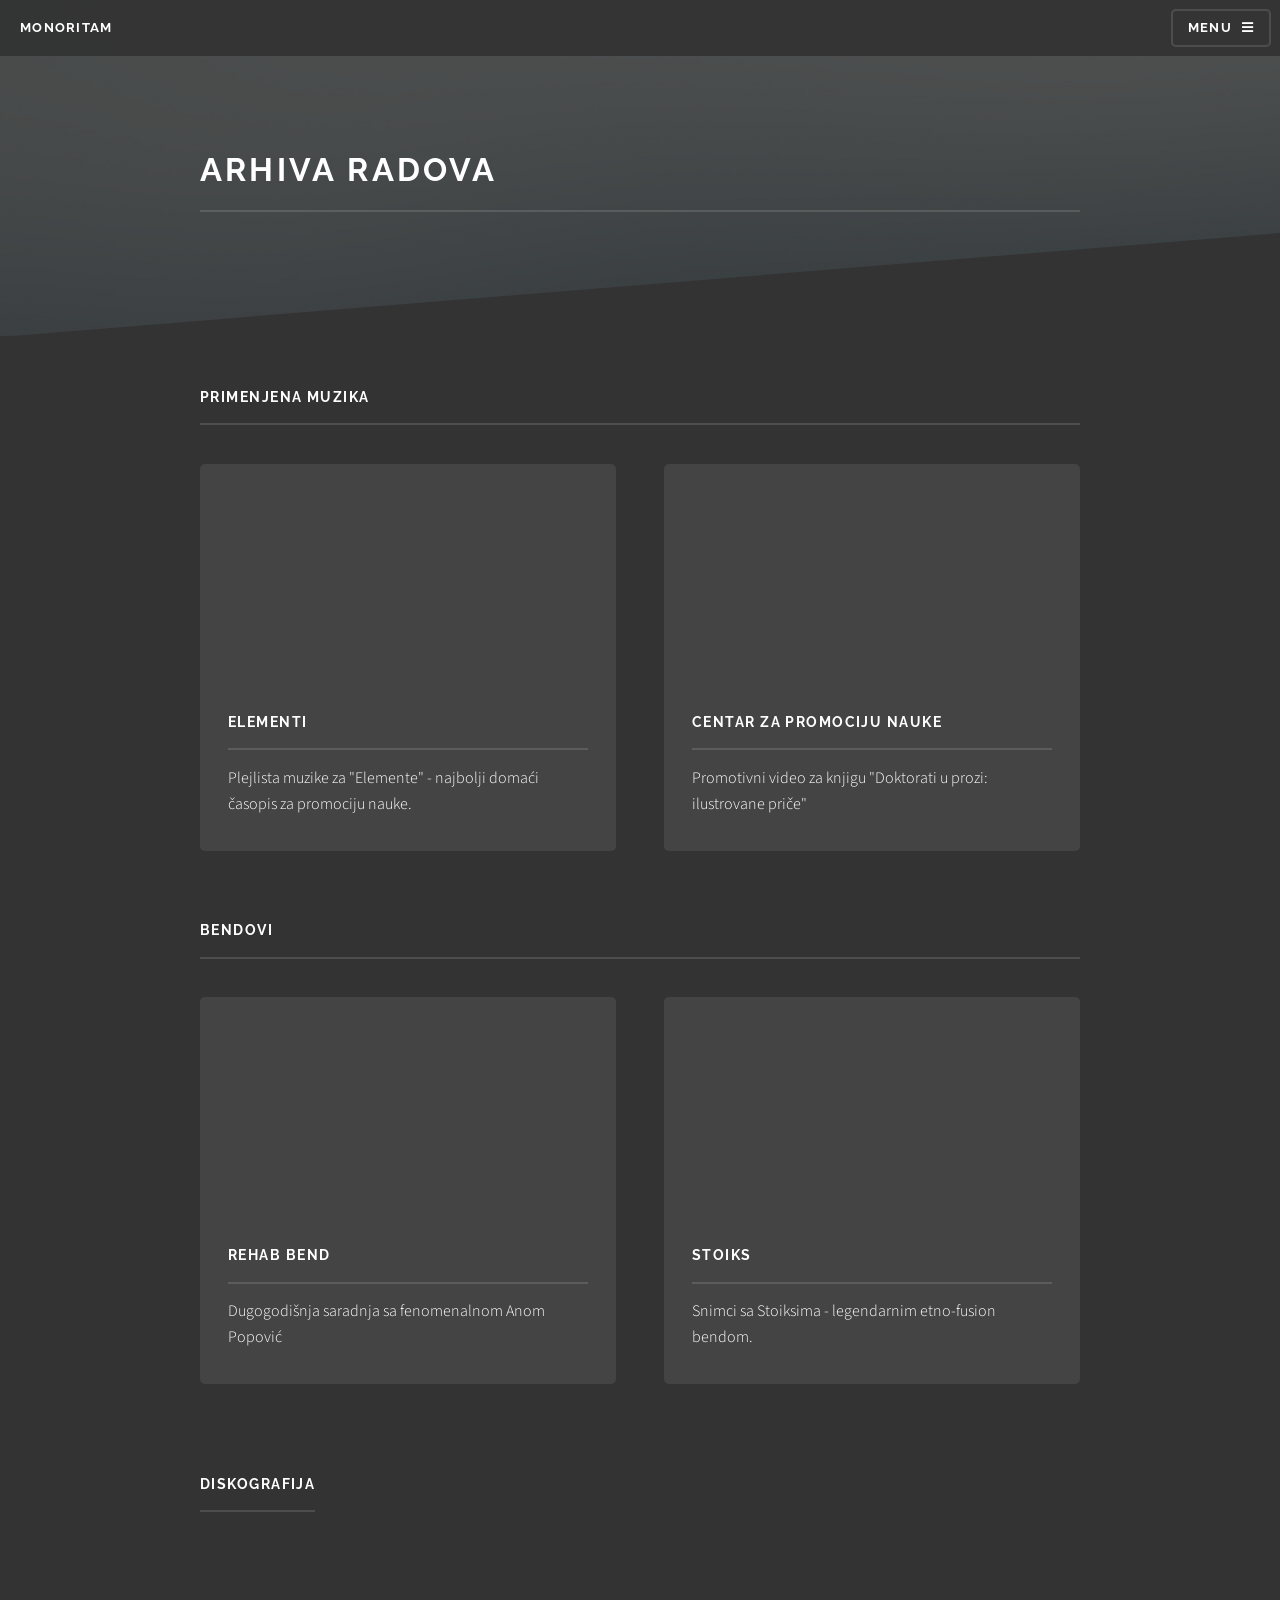
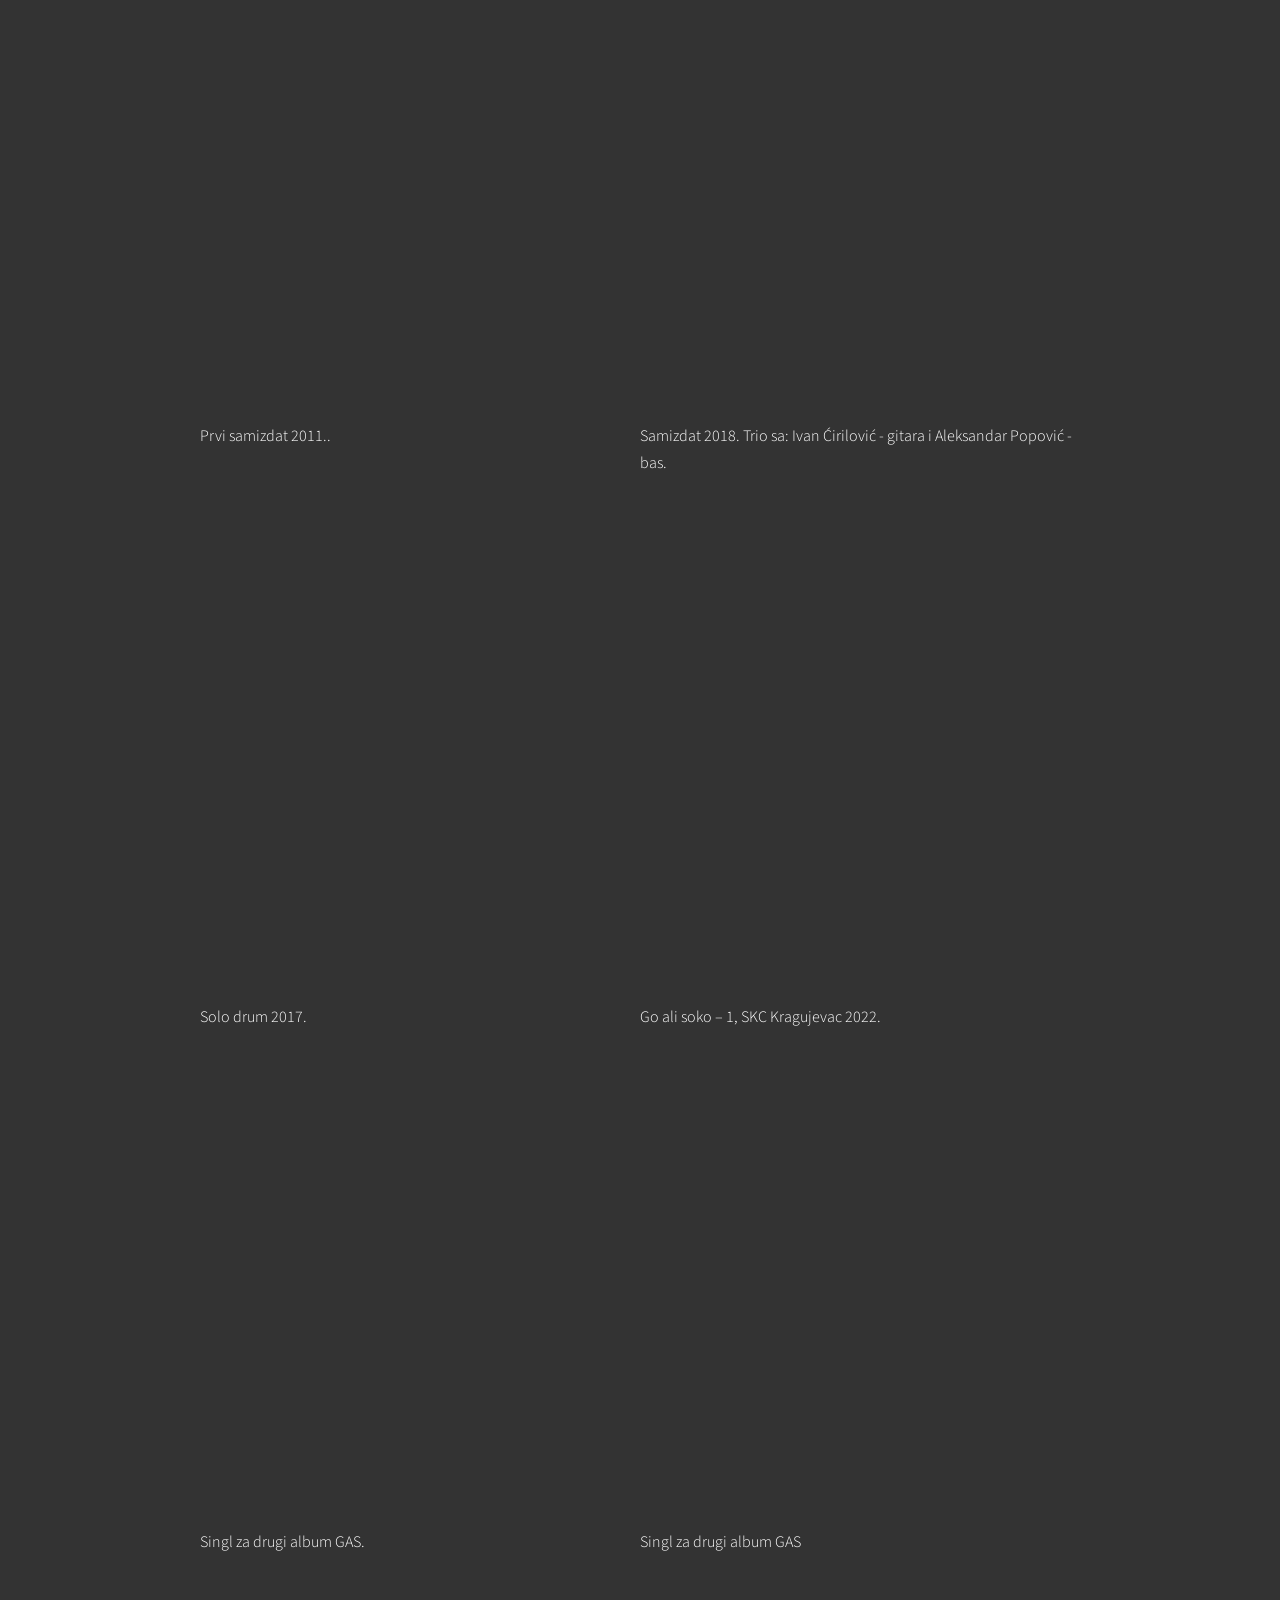
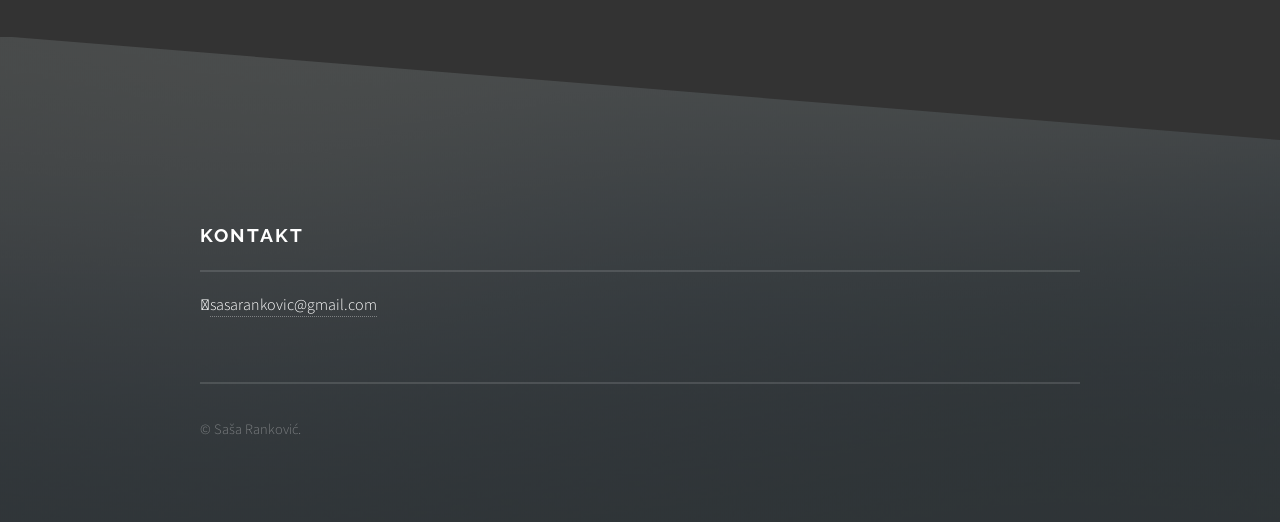
==== arhiva.html @ b0cfe038 "Update arhiva.html" ====
<!DOCTYPE HTML>
<html>
	<head>
		<title>Arhiva | Monoritam</title>
		<meta charset="utf-8" />
		<meta name="viewport" content="width=device-width, initial-scale=1, user-scalable=no" />
		<link rel="stylesheet" href="assets/css/main.css" />
		<noscript><link rel="stylesheet" href="assets/css/noscript.css" /></noscript>
		<style>
			.video-container { position: relative; padding-bottom: 56.25%; height: 0; overflow: hidden; margin-bottom: 1em; }
			.video-container iframe { position: absolute; top: 0; left: 0; width: 100%; height: 100%; border: 0; }

		/* Popravka za mobilni */
    @media screen and (max-width: 736px) {
        .col-6 { width: 100% !important; margin-bottom: 2em !important; }
        .col-6 iframe { width: 100% !important; max-width: 100% !important; }
    }
		</style>
	</head>
	<body class="is-preload">

		<div id="page-wrapper">

			<header id="header">
				<h1><a href="index.html">monoritam</a></h1>
				<nav>
					<a href="#menu">Menu</a>
				</nav>
			</header>

			<nav id="menu">
				<div class="inner">
					<h2>Meni</h2>
					<ul class="links">
						<li><a href="index.html">Početna</a></li>
						<li><a href="muzicari_iz_masine.html">Muzičari_iz_mašine</a></li>
						<li><a href="english.html">English</a></li>
						<li><a href="studio.html">Studio</a></li>
						<li><a href="arhiva.html">Arhiva</a></li>
					</ul>
					<a href="#" class="close">Zatvori</a>
				</div>
			</nav>

			<section id="wrapper">
				<header>
					<div class="inner">
						<h2>Arhiva radova</h2>
					</div>
				</header>

				<div class="wrapper">
					<div class="inner">
						
						<h3 class="major">Primenjena muzika</h3>
						<section class="features">
							<article>
								<div class="video-container">
									<iframe src="https://www.youtube.com/embed/videoseries?list=PLlaw_pXGDpD67DzsRDNA4m0DpFeA_mYAO&si=GEuwMYJgZ43VUANn" allowfullscreen></iframe>
								</div>
								<h3 class="major">Elementi</h3>
								<p>Plejlista muzike za "Elemente" - najbolji domaći časopis za promociju nauke.</p>
							</article>
							<article>
								<div class="video-container">
									<iframe title="vimeo-player" src="https://player.vimeo.com/video/201629311?h=c405e992d2" width="640" height="360" frameborder="0" allowfullscreen></iframe>
								</div>
								<h3 class="major">Centar za promociju nauke</h3>
								<p>Promotivni video za knjigu "Doktorati u prozi: ilustrovane priče"</p>
							</article>
						</section>

						<h3 class="major" style="margin-top: 3em;">Bendovi</h3>
						<section class="features">
							<article>
								<div class="video-container">
									<iframe src="https://www.youtube.com/embed/videoseries?list=PLlaw_pXGDpD7qdNhB7cxbdWdPBhrK6Bo-&si=8vWKdSrt979fQhiH" allowfullscreen></iframe>
								</div>
								<h3 class="major">Rehab bend</h3>
								<p>Dugogodišnja saradnja sa fenomenalnom Anom Popović</p>
							</article>
							<article>
								<div class="video-container">
									<iframe src="https://www.youtube.com/embed/videoseries?list=PLlaw_pXGDpD60JRFIWcSUglRiF7fDB6Xc&si=1w9Ma9sVqexvya1O" allowfullscreen></iframe>
								</div>
								<h3 class="major">Stoiks</h3>
								<p>Snimci sa Stoiksima - legendarnim etno-fusion bendom.</p>
							</article>
						</section>

						<section class="features" style="margin-top: 4em;">
    <h3 class="major">Diskografija</h3>
    <div class="row">
        
        <div class="col-6 col-12-medium">
			<iframe style="border: 0; width: 400px; height: 472px;" src="https://bandcamp.com/EmbeddedPlayer/album=1947708328/size=large/bgcol=ffffff/linkcol=0687f5/artwork=small/transparent=true/" seamless><a href="https://sasarankovic.bandcamp.com/album/obrasci">Obrasci by Saša Ranković</a></iframe>
            <p style="margin-top: 1em;">Prvi samizdat 2011..</p>
        </div>

        <div class="col-6 col-12-medium">
			<iframe style="border: 0; width: 400px; height: 472px;" src="https://bandcamp.com/EmbeddedPlayer/album=2194703579/size=large/bgcol=ffffff/linkcol=0687f5/artwork=small/transparent=true/" seamless><a href="https://sasarankovic.bandcamp.com/album/trio">Trio by Saša Ranković</a></iframe>
            <p style="margin-top: 1em;">Samizdat 2018. Trio sa: Ivan Ćirilović - gitara i Aleksandar Popović - bas.</p>
        </div>

        <div class="col-6 col-12-medium">
			<iframe style="border: 0; width: 400px; height: 472px;" src="https://bandcamp.com/EmbeddedPlayer/album=1280254687/size=large/bgcol=ffffff/linkcol=0687f5/artwork=small/transparent=true/" seamless><a href="https://sasarankovic.bandcamp.com/album/drums-philosophy">Drums &amp; Philosophy by Saša Ranković</a></iframe>
            <p style="margin-top: 1em;">Solo drum 2017.</p>
        </div>

        <div class="col-6 col-12-medium">
			<iframe style="border: 0; width: 400px; height: 472px;" src="https://bandcamp.com/EmbeddedPlayer/album=2483109110/size=large/bgcol=ffffff/linkcol=0687f5/artwork=small/transparent=true/" seamless><a href="https://goalisoko.bandcamp.com/album/1-album">1 (Album) by GO ALI SOKO</a></iframe>
            <p style="margin-top: 1em;">Go ali soko – 1, SKC Kragujevac 2022.</p>
        </div>
         <div class="col-6 col-12-medium">
			<iframe style="border: 0; width: 350px; height: 442px;" src="https://bandcamp.com/EmbeddedPlayer/track=3441137203/size=large/bgcol=ffffff/linkcol=0687f5/tracklist=false/transparent=true/" seamless><a href="https://goalisoko.bandcamp.com/track/tehnikalija">Tehnikalija by GO ALI SOKO</a></iframe>
            <p style="margin-top: 1em;">Singl za drugi album GAS.</p>
        </div>

 <div class="col-6 col-12-medium">
			<iframe style="border: 0; width: 350px; height: 442px;" src="https://bandcamp.com/EmbeddedPlayer/track=2379763942/size=large/bgcol=ffffff/linkcol=0687f5/tracklist=false/transparent=true/" seamless><a href="https://goalisoko.bandcamp.com/track/u-pola-7-kod-rifa">U pola 7 kod rifa by GO ALI SOKO</a></iframe>
            <p style="margin-top: 1em;">Singl za drugi album GAS</p>
        </div>
		
    </div>
</section>

					</div>
				</div>
			</section>

			<section id="footer">
				<div class="inner">
					<h2 class="major">Kontakt</h2>
					<ul class="contact">
						<li class="icon solid fa-envelope"><a href="mailto:sasarankovic@gmail.com">sasarankovic@gmail.com</a></li>
					</ul>
					<ul class="copyright">
						<li>&copy; Saša Ranković.</li>
					</ul>
				</div>
			</section>

		</div>

		<script src="assets/js/jquery.min.js"></script>
		<script src="assets/js/jquery.scrollex.min.js"></script>
		<script src="assets/js/browser.min.js"></script>
		<script src="assets/js/breakpoints.min.js"></script>
		<script src="assets/js/util.js"></script>
		<script src="assets/js/main.js"></script>

	</body>
</html>
---- assets/css/main.css ----
@import url(fontawesome-all.min.css);
@import url("https://fonts.googleapis.com/css?family=Raleway:200,700|Source+Sans+Pro:300,600,300italic,600italic");

/*
	Solid State by HTML5 UP
	html5up.net | @ajlkn
	Free for personal and commercial use under the CCA 3.0 license (html5up.net/license)
*/

html, body, div, span, applet, object,
iframe, h1, h2, h3, h4, h5, h6, p, blockquote,
pre, a, abbr, acronym, address, big, cite,
code, del, dfn, em, img, ins, kbd, q, s, samp,
small, strike, strong, sub, sup, tt, var, b,
u, i, center, dl, dt, dd, ol, ul, li, fieldset,
form, label, legend, table, caption, tbody,
tfoot, thead, tr, th, td, article, aside,
canvas, details, embed, figure, figcaption,
footer, header, hgroup, menu, nav, output, ruby,
section, summary, time, mark, audio, video {
	margin: 0;
	padding: 0;
	border: 0;
	font-size: 100%;
	font: inherit;
	vertical-align: baseline;}

article, aside, details, figcaption, figure,
footer, header, hgroup, menu, nav, section {
	display: block;}

body {
	line-height: 1;
}

ol, ul {
	list-style: none;
}

blockquote, q {
	quotes: none;
}

	blockquote:before, blockquote:after, q:before, q:after {
		content: '';
		content: none;
	}

table {
	border-collapse: collapse;
	border-spacing: 0;
}

body {
	-webkit-text-size-adjust: none;
}

mark {
	background-color: transparent;
	color: inherit;
}

input::-moz-focus-inner {
	border: 0;
	padding: 0;
}

input, select, textarea {
	-moz-appearance: none;
	-webkit-appearance: none;
	-ms-appearance: none;
	appearance: none;
}

/* Basic */

	@-ms-viewport {
		width: device-width;
	}

	body {
		-ms-overflow-style: scrollbar;
	}

	@media screen and (max-width: 480px) {

		html, body {
			min-width: 320px;
		}

	}

	html {
		box-sizing: border-box;
	}

	*, *:before, *:after {
		box-sizing: inherit;
	}

	body {
		background-color: #333333; /* Promenjeno iz #2e3141 u tamno sivu */
		background-image: linear-gradient(to top, rgba(51, 51, 51, 0.8), rgba(51, 51, 51, 0.8)), url("../../images/bg.jpg"); /* Promenjeno u tamno sivu */
		background-size: auto, cover;
		background-attachment: fixed, fixed;
		background-position: center, center;
	}

		body.is-preload *, body.is-preload *:before, body.is-preload *:after {
			-moz-animation: none !important;
			-webkit-animation: none !important;
			-ms-animation: none !important;
			animation: none !important;
			-moz-transition: none !important;
			-webkit-transition: none !important;
			-ms-transition: none !important;
			transition: none !important;
		}

/* Type */

	body, input, select, textarea {
		color: #ffffff;
		font-family: "Source Sans Pro", Helvetica, sans-serif;
		font-size: 16.5pt;
		font-weight: 300;
		line-height: 1.65;
	}

		@media screen and (max-width: 1680px) {

			body, input, select, textarea {
				font-size: 13pt;
			}

		}

		@media screen and (max-width: 1280px) {

			body, input, select, textarea {
				font-size: 12pt;
			}

		}

		@media screen and (max-width: 980px) {

			body, input, select, textarea {
				font-size: 12pt;
			}

		}

		@media screen and (max-width: 736px) {

			body, input, select, textarea {
				font-size: 12pt;
			}

		}

		@media screen and (max-width: 480px) {

			body, input, select, textarea {
				font-size: 12pt;
			}

		}

	a {
		-moz-transition: color 0.2s ease-in-out, border-bottom-color 0.2s ease-in-out;
		-webkit-transition: color 0.2s ease-in-out, border-bottom-color 0.2s ease-in-out;
		-ms-transition: color 0.2s ease-in-out, border-bottom-color 0.2s ease-in-out;
		transition: color 0.2s ease-in-out, border-bottom-color 0.2s ease-in-out;
		border-bottom: dotted 1px rgba(255, 255, 255, 0.35);
		color: #ffffff;
		text-decoration: none;
	}

		a:hover {
			border-bottom-color: transparent;
			color: #ffffff !important;
		}

		a.special:not(.button) {
			text-decoration: none;
			border-bottom: 0;
			display: block;
			font-family: Raleway, Helvetica, sans-serif;
			font-size: 0.8em;
			font-weight: 700;
			letter-spacing: 0.1em;
			margin: 0 0 2em 0;
			text-transform: uppercase;
		}

			a.special:not(.button):before {
				-moz-osx-font-smoothing: grayscale;
				-webkit-font-smoothing: antialiased;
				display: inline-block;
				font-style: normal;
				font-variant: normal;
				text-rendering: auto;
				line-height: 1;
				text-transform: none !important;
				font-family: 'Font Awesome 5 Free';
				font-weight: 900;
			}

			a.special:not(.button):before {
				-moz-transition: background-color 0.2s ease-in-out;
				-webkit-transition: background-color 0.2s ease-in-out;
				-ms-transition: background-color 0.2s ease-in-out;
				transition: background-color 0.2s ease-in-out;
				border-radius: 100%;
				border: solid 2px rgba(255, 255, 255, 0.125);
				content: '\f105';
				display: inline-block;
				font-size: 1.25em;
				height: 2em;
				line-height: 1.75em;
				margin-right: 0.85em;
				text-align: center;
				text-indent: 0.15em;
				vertical-align: middle;
				width: 2em;
			}

			a.special:not(.button):hover:before {
				background-color: rgba(255, 255, 255, 0.025);
			}

			a.special:not(.button):active:before {
				background-color: rgba(255, 255, 255, 0.075);
			}

	strong, b {
		color: #ffffff;
		font-weight: 600;
	}

	em, i {
		font-style: italic;
	}

	p {
		margin: 0 0 2em 0;
	}

	h1, h2, h3, h4, h5, h6 {
		color: #ffffff;
		font-family: Raleway, Helvetica, sans-serif;
		font-weight: 700;
		letter-spacing: 0.1em;
		margin: 0 0 1em 0;
		text-transform: uppercase;
	}

		h1 a, h2 a, h3 a, h4 a, h5 a, h6 a {
			color: inherit;
			text-decoration: none;
			border-bottom: 0;
		}

		h1 span, h2 span, h3 span, h4 span, h5 span, h6 span {
			font-weight: 200;
		}

		h1.major, h2.major, h3.major, h4.major, h5.major, h6.major {
			padding-bottom: 1em;
			border-bottom: solid 2px rgba(255, 255, 255, 0.125);
		}

	h2 {
		font-size: 1.2em;
	}

	h3 {
		font-size: 0.9em;
	}

	h4 {
		font-size: 0.7em;
	}

	h5 {
		font-size: 0.7em;
	}

	h6 {
		font-size: 0.7em;
	}

	@media screen and (max-width: 736px) {

		h2 {
			font-size: 1em;
		}

		h3 {
			font-size: 0.8em;
		}

	}

	sub {
		font-size: 0.8em;
		position: relative;
		top: 0.5em;
	}

	sup {
		font-size: 0.8em;
		position: relative;
		top: -0.5em;
	}

	blockquote {
		border-left: solid 4px rgba(255, 255, 255, 0.125);
		font-style: italic;
		margin: 0 0 2em 0;
		padding: 0.5em 0 0.5em 2em;
	}

	code {
		background: rgba(255, 255, 255, 0.025);
		border-radius: 5px;
		border: solid 2px rgba(255, 255, 255, 0.125);
		font-family: "Courier New", monospace;
		font-size: 0.9em;
		margin: 0 0.25em;
		padding: 0.25em 0.65em;
	}

	pre {
		-webkit-overflow-scrolling: touch;
		font-family: "Courier New", monospace;
		font-size: 0.9em;
		margin: 0 0 2em 0;
	}

		pre code {
			display: block;
			line-height: 1.75em;
			padding: 1em 1.5em;
			overflow-x: auto;
		}

	hr {
		border: 0;
		border-bottom: solid 2px rgba(255, 255, 255, 0.125);
		margin: 2.5em 0;
	}

		hr.major {
			margin: 4em 0;
		}

	.align-left {
		text-align: left;
	}

	.align-center {
		text-align: center;
	}

	.align-right {
		text-align: right;
	}

/* Row */

	.row {
		display: flex;
		flex-wrap: wrap;
		box-sizing: border-box;
		align-items: stretch;
	}

		.row > * {
			box-sizing: border-box;
		}

		.row.gtr-uniform > * > :last-child {
			margin-bottom: 0;
		}

		.row.aln-left {
			justify-content: flex-start;
		}

		.row.aln-center {
			justify-content: center;
		}

		.row.aln-right {
			justify-content: flex-end;
		}

		.row.aln-top {
			align-items: flex-start;
		}

		.row.aln-middle {
			align-items: center;
		}

		.row.aln-bottom {
			align-items: flex-end;
		}

		.row > .imp {
			order: -1;
		}

		.row > .col-1 {
			width: 8.33333%;
		}

		.row > .off-1 {
			margin-left: 8.33333%;
		}

		.row > .col-2 {
			width: 16.66667%;
		}

		.row > .off-2 {
			margin-left: 16.66667%;
		}

		.row > .col-3 {
			width: 25%;
		}

		.row > .off-3 {
			margin-left: 25%;
		}

		.row > .col-4 {
			width: 33.33333%;
		}

		.row > .off-4 {
			margin-left: 33.33333%;
		}

		.row > .col-5 {
			width: 41.66667%;
		}

		.row > .off-5 {
			margin-left: 41.66667%;
		}

		.row > .col-6 {
			width: 50%;
		}

		.row > .off-6 {
			margin-left: 50%;
		}

		.row > .col-7 {
			width: 58.33333%;
		}

		.row > .off-7 {
			margin-left: 58.33333%;
		}

		.row > .col-8 {
			width: 66.66667%;
		}

		.row > .off-8 {
			margin-left: 66.66667%;
		}

		.row > .col-9 {
			width: 75%;
		}

		.row > .off-9 {
			margin-left: 75%;
		}

		.row > .col-10 {
			width: 83.33333%;
		}

		.row > .off-10 {
			margin-left: 83.33333%;
		}

		.row > .col-11 {
			width: 91.66667%;
		}

		.row > .off-11 {
			margin-left: 91.66667%;
		}

		.row > .col-12 {
			width: 100%;
		}

		.row > .off-12 {
			margin-left: 100%;
		}

		.row.gtr-0 {
			margin-top: 0;
			margin-left: 0em;
		}

			.row.gtr-0 > * {
				padding: 0 0 0 0em;
			}

			.row.gtr-0.gtr-uniform {
				margin-top: 0em;
			}

				.row.gtr-0.gtr-uniform > * {
					padding-top: 0em;
				}

		.row.gtr-25 {
			margin-top: 0;
			margin-left: -0.4375em;
		}

			.row.gtr-25 > * {
				padding: 0 0 0 0.4375em;
			}

			.row.gtr-25.gtr-uniform {
				margin-top: -0.4375em;
			}

				.row.gtr-25.gtr-uniform > * {
					padding-top: 0.4375em;
				}

		.row.gtr-50 {
			margin-top: 0;
			margin-left: -0.875em;
		}

			.row.gtr-50 > * {
				padding: 0 0 0 0.875em;
			}### DEO 2 od 3:

```css
		}

		@media screen and (max-width: 736px) {

			.row {
				display: flex;
				flex-wrap: wrap;
				box-sizing: border-box;
				align-items: stretch;
			}

				.row > * {
					box-sizing: border-box;
				}

				.row.gtr-uniform > * > :last-child {
					margin-bottom: 0;
				}

				.row.aln-left {
					justify-content: flex-start;
				}

				.row.aln-center {
					justify-content: center;
				}### DEO 3 od 3:

```css
						}

/* Button */

	input[type="submit"],
	input[type="reset"],
	input[type="button"],
	button,
	.button {
		-moz-appearance: none;
		-webkit-appearance: none;
		-ms-appearance: none;
		appearance: none;
		-moz-transition: background-color 0.2s ease-in-out;
		-webkit-transition: background-color 0.2s ease-in-out;
		-ms-transition: background-color 0.2s ease-in-out;
		transition: background-color 0.2s ease-in-out;
		background-color: transparent;
		border-radius: 5px;
		border: 0;
		box-shadow: inset 0 0 0 2px rgba(255, 255, 255, 0.125);
		color: #ffffff !important;
		cursor: pointer;
		display: inline-block;
		font-family: Raleway, Helvetica, sans-serif;
		font-size: 0.8em;
		font-weight: 700;
		height: 3.75em;
		letter-spacing: 0.1em;
		line-height: 3.75em;
		padding: 0 2.25em;
		text-align: center;
		text-decoration: none;
		text-transform: uppercase;
		white-space: nowrap;
	}

		input[type="submit"]:hover,
		input[type="reset"]:hover,
		input[type="button"]:hover,
		button:hover,
		.button:hover {
			background-color: rgba(255, 255, 255, 0.025);
		}

		input[type="submit"]:active,
		input[type="reset"]:active,
		input[type="button"]:active,
		button:active,
		.button:active {
			background-color: rgba(255, 255, 255, 0.075);
		}

		input[type="submit"].icon:before,
		input[type="reset"].icon:before,
		input[type="button"].icon:before,
		button.icon:before,
		.button.icon:before {
			margin-right: 0.5em;
			color: rgba(255, 255, 255, 0.35);
		}

		input[type="submit"].primary,
		input[type="reset"].primary,
		input[type="button"].primary,
		button.primary,
		.button.primary {
			background-color: #555555; /* Promenjeno iz #4c5c96 u srednje sivu */
			box-shadow: none;
		}

			input[type="submit"].primary:hover,
			input[type="reset"].primary:hover,
			input[type="button"].primary:hover,
			button.primary:hover,
			.button.primary:hover {
				background-color: #666666; /* Prilagođeno sivoj */
			}

			input[type="submit"].primary:active,
			input[type="reset"].primary:active,
			input[type="button"].primary:active,
			button.primary:active,
			.button.primary:active {
				background-color: #444444; /* Prilagođeno sivoj */
			}

			input[type="submit"].primary.icon:before,
			input[type="reset"].primary.icon:before,
			input[type="button"].primary.icon:before,
			button.primary.icon:before,
			.button.primary.icon:before {
				color: #999999; /* Prilagođeno sivoj */
			}

		input[type="submit"].fit,
		input[type="reset"].fit,
		input[type="button"].fit,
		button.fit,
		.button.fit {
			width: 100%;
		}

		input[type="submit"].small,
		input[type="reset"].small,
		input[type="button"].small,
		button.small,
		.button.small {
			font-size: 0.6em;
		}

		input[type="submit"].large,
		input[type="reset"].large,
		input[type="button"].large,
		button.large,
		.button.large {
			font-size: 1em;
		}

		input[type="submit"].disabled, input[type="submit"]:disabled,
		input[type="reset"].disabled,
		input[type="reset"]:disabled,
		input[type="button"].disabled,
		input[type="button"]:disabled,
		button.disabled,
		button:disabled,
		.button.disabled,
		.button:disabled {
			opacity: 0.25;
		}

		@media screen and (max-width: 480px) {

			input[type="submit"],
			input[type="reset"],
			input[type="button"],
			button,
			.button {
				padding: 0;
			}

		}

/* Features */

	.features {
		display: -moz-flex;
		display: -webkit-flex;
		display: -ms-flex;
		display: flex;
		-moz-flex-wrap: wrap;
		-webkit-flex-wrap: wrap;
		-ms-flex-wrap: wrap;
		flex-wrap: wrap;
		margin: 0 0 2em 0;
	}

		.features article {
			padding: 1.75em 1.75em 0.1em 1.75em ;
			background-color: #444444; /* Promenjeno iz #353849 u sivu */
			border-radius: 5px;
			margin: 1.5em 3em 1.5em 0;
			width: calc(50% - 1.5em);
		}

			.features article:nth-child(2n) {
				margin-right: 0;
			}

			.features article .image {
				border-radius: 5px 5px 0 0;
				display: block;
				margin-bottom: 1.75em;
				margin-left: -1.75em;
				margin-top: -1.75em;
				position: relative;
				width: calc(100% + 3.5em);
			}

				.features article .image img {
					border-radius: 5px 5px 0 0;
					width: 100%;
				}

		@media screen and (max-width: 980px) {

			.features article {
				margin: 1em 2em 1em 0;
				width: calc(50% - 1em);
			}

		}

		@media screen and (max-width: 736px) {

			.features article {
				padding: 1.5em 1.5em 0.1em 1.5em ;
				margin: 0.875em 1.75em 0.875em 0;
				width: calc(50% - 0.875em - 1px);
			}

				.features article .image {
					margin-bottom: 1.5em;
					margin-left: -1.5em;
					margin-top: -1.5em;
					width: calc(100% + 3em);
				}

		}

		@media screen and (max-width: 480px) {

			.features {
				display: block;
			}

				.features article {
					width: 100%;
					margin: 0 0 2em 0 !important;
				}

		}

/* Header */

	#header {
		-moz-transition: background-color 0.2s ease-in-out;
		-webkit-transition: background-color 0.2s ease-in-out;
		-ms-transition: background-color 0.2s ease-in-out;
		transition: background-color 0.2s ease-in-out;
		background-color: rgba(51, 51, 51, 0.95); /* Promenjeno u tamno sivu sa providnošću */
		height: 3.5em;
		left: 0;
		line-height: 3.5em;
		padding: 0 1.25em;
		position: fixed;
		top: 0;
		width: 100%;
		z-index: 10000;
	}

		#header h1 {
			-moz-transition: opacity 0.2s ease-in-out, visibility 0.2s;
			-webkit-transition: opacity 0.2s ease-in-out, visibility 0.2s;
			-ms-transition: opacity 0.2s ease-in-out, visibility 0.2s;
			transition: opacity 0.2s ease-in-out, visibility 0.2s;
			border-bottom: 0;
			font-size: 0.8em;
			margin-bottom: 0;
			opacity: 1;
			visibility: visible;
		}

			#header h1 a {
				border: 0;
			}

		#header nav {
			font-family: Raleway, Helvetica, sans-serif;
			font-size: 0.8em;
			font-weight: 700;
			height: 3em;
			letter-spacing: 0.1em;
			line-height: 3em;
			position: absolute;
			right: 0.7em;
			text-transform: uppercase;
			top: 0.7em;
		}

			#header nav a {
				border: 0;
				display: inline-block;
				padding: 0 1em;
			}

				#header nav a:before {
					float: right;
					margin-left: 0.75em;
				}

				#header nav a[href="#menu"] {
					text-decoration: none;
					-moz-transition: background-color 0.2s ease-in-out;
					-webkit-transition: background-color 0.2s ease-in-out;
					-ms-transition: background-color 0.2s ease-in-out;
					transition: background-color 0.2s ease-in-out;
					border-radius: 5px;
					box-shadow: inset 0 0 0 2px rgba(255, 255, 255, 0.125);
					padding: 0 1.35em;
				}

					#header nav a[href="#menu"]:before {
						-moz-osx-font-smoothing: grayscale;
						-webkit-font-smoothing: antialiased;
						display: inline-block;
						font-style: normal;
						font-variant: normal;
						text-rendering: auto;
						line-height: 1;
						text-transform: none !important;
						font-family: 'Font Awesome 5 Free';
						font-weight: 900;
					}

					#header nav a[href="#menu"]:before {
						content: '\f0c9';
						line-height: inherit;
					}

					#header nav a[href="#menu"]:hover {
						background-color: rgba(255, 255, 255, 0.025);
					}

					#header nav a[href="#menu"]:active {
						background-color: rgba(255, 255, 255, 0.075);
					}

		#header.alt {
			background-color: transparent;
		}

			#header.alt h1 {
				opacity: 0;
				visibility: hidden;
			}

		@media screen and (max-width: 736px) {

			#header {
				height: 2.75em;
				line-height: 2.75em;
			}

				#header nav {
					top: 0;
					right: 0;
					height: inherit;
					line-height: inherit;
				}

					#header nav a {
						height: inherit;
						line-height: inherit;
					}

						#header nav a[href="#menu"] {
							box-shadow: none;
							padding: 0 1em;
							border-radius: 0;
						}

							#header nav a[href="#menu"]:hover, #header nav a[href="#menu"]:active {
								background-color: inherit;
							}

		}

		@media screen and (max-width: 480px) {

			#header nav a[href="#menu"] {
				width: 4em;
				white-space: nowrap;
				text-indent: 4em;
				position: relative;
			}

				#header nav a[href="#menu"]:before {
					width: inherit;
					position: absolute;
					top: 0;
					left: 0;
					text-indent: 0;
					text-align: right;
					margin-left: 0;
					padding-right: 1.25em;
				}

		}

/* Menu */

	#page-wrapper {
		-moz-transition: -moz-filter 0.25s ease;
		-webkit-transition: -webkit-filter 0.25s ease;
		-ms-transition: -ms-filter 0.25s ease;
		transition: filter 0.25s ease;
	}

	#menu {
		-moz-align-items: center;
		-webkit-align-items: center;
		-ms-align-items: center;
		align-items: center;
		display: -moz-flex;
		display: -webkit-flex;
		display: -ms-flex;
		display: flex;
		-moz-justify-content: center;
		-webkit-justify-content: center;
		-ms-justify-content: center;
		justify-content: center;
		pointer-events: none;
		-moz-transition: opacity 0.35s ease, visibility 0.35s;
		-webkit-transition: opacity 0.35s ease, visibility 0.35s;
		-ms-transition: opacity 0.35s ease, visibility 0.35s;
		transition: opacity 0.35s ease, visibility 0.35s;
		-moz-user-select: none;
		-webkit-user-select: none;
		-ms-user-select: none;
		user-select: none;
		-webkit-tap-highlight-color: rgba(0, 0, 0, 0);
		background: rgba(51, 51, 51, 0.8); /* Promenjeno u tamno sivu sa providnošću */
		cursor: default;
		height: 100%;
		left: 0;
		opacity: 0;
		position: fixed;
		text-align: center;
		top: 0;
		visibility: hidden;
		width: 100%;
	}

		#menu .inner {
			padding: 2.5em 1.5em 0.5em 1.5em ;
			-moz-transform: translateY(0.5em);
			-webkit-transform: translateY(0.5em);
			-ms-transform: translateY(0.5em);
			transform: translateY(0.5em);
			-moz-transition: opacity 0.35s ease, -moz-transform 0.35s ease;
			-webkit-transition: opacity 0.35s ease, -webkit-transform 0.35s ease;
			-ms-transition: opacity 0.35s ease, -ms-transform 0.35s ease;
			transition: opacity 0.35s ease, transform 0.35s ease;
			-webkit-overflow-scrolling: touch;
			background: #777777; /* Promenjeno iz #4c5c96 u svetlo sivu za unutrašnjost menija */
			border-radius: 5px;
			display: block;
			max-width: 100%;
			opacity: 0;
			position: relative;
			width: 18em;
		}

		#menu h2 {
			border-bottom: solid 2px rgba(255, 255, 255, 0.125);
			padding-bottom: 1em;
		}

		#menu .close {
			background-image: url("images/close.svg");
			background-position: 75% 25%;
			background-repeat: no-repeat;
			background-size: 2em 2em;
			border: 0;
			content: '';
			display: block;
			height: 4em;
			overflow: hidden;
			position: absolute;
			right: 0;
			text-align: center;
			text-indent: 4em;
			top: 0;
			width: 4em;
		}

		#menu .links {
			list-style: none;
			margin-bottom: 1.5em;
			padding: 0;
		}

			#menu .links li {
				padding: 0;
			}

				#menu .links li a {
					border-radius: 5px;
					border: 0;
					display: block;
					font-family: Raleway, Helvetica, sans-serif;
					font-size: 0.8em;
					font-weight: 200;
					letter-spacing: 0.1em;
					line-height: 1.85em;
					padding: 0.75em 0;
					text-transform: uppercase;
				}

					#menu .links li a:hover {
						background: rgba(255, 255, 255, 0.05); /* Promenjeno u suptilnu svetlu nijansu na hover */
					}

		@media screen and (max-width: 736px) {

			#menu .inner {
				max-height: 100%;
				overflow-y: auto;
				overflow-x: hidden;
			}

				#menu .inner .close {
					background-size: 1.5em 1.5em;
				}

		}

	body.is-menu-visible #page-wrapper {
		-moz-filter: blur(1.5px);
		-webkit-filter: blur(1.5px);
		-ms-filter: blur(1.5px);
		filter: blur(1.5px);
	}

	body.is-menu-visible #menu {
		pointer-events: auto;
		opacity: 1;
		visibility: visible;
	}

		body.is-menu-visible #menu .inner {
			-moz-transform: translateY(0);
			-webkit-transform: translateY(0);
			-ms-transform: translateY(0);
			transform: translateY(0);
			opacity: 1;
		}

/* Banner */

	#banner {
		padding: 10em 0 4.75em 0 ;
	}

		#banner .inner {
			margin: 0 auto;
			width: 55em;
		}

		#banner .logo {
			-moz-transition: opacity 2s ease, -moz-transform 1s ease;
			-webkit-transition: opacity 2s ease, -webkit-transform 1s ease;
			-ms-transition: opacity 2s ease, -ms-transform 1s ease;
			transition: opacity 2s ease, transform 1s ease;
			-moz-transform: translateY(0);
			-webkit-transform: translateY(0);
			-ms-transform: translateY(0);
			transform: translateY(0);
			opacity: 1;
			margin: 0 0 1.3em 0;
		}

			#banner .logo .icon {
				border-radius: 100%;
				border: solid 2px rgba(255, 255, 255, 0.125);
				cursor: default;
				display: inline-block;
				font-size: 2em;
				height: 2.25em;
				line-height: 2.25em;
				text-align: center;
				width: 2.25em;
			}

		#banner h2 {
			-moz-transition: opacity 0.5s ease, -moz-transform 0.5s ease, -moz-filter 0.25s ease;
			-webkit-transition: opacity 0.5s ease, -webkit-transform 0.5s ease, -moz-filter 0.25s ease;
			-ms-transition: opacity 0.5s ease, -ms-transform 0.5s ease, -ms-filter 0.25s ease;
			transition: opacity 0.5s ease, transform 0.5s ease, filter 0.25s ease;
			-moz-transform: translateX(0);
			-webkit-transform: translateX(0);
			-ms-transform: translateX(0);
			transform: translateX(0);
			-moz-transition-delay: 0.65s;
			-webkit-transition-delay: 0.65s;
			-ms-transition-delay: 0.65s;
			transition-delay: 0.65s;
			-moz-filter: blur(0);
			-webkit-filter: blur(0);
			-ms-filter: blur(0);
			filter: blur(0);
			opacity: 1;
			border-bottom: solid 2px rgba(255, 255, 255, 0.125);
			font-size: 2.25em;
			margin-bottom: 0.8em;
			padding-bottom: 0.4em;
		}

		#banner p {
			-moz-transition: opacity 0.5s ease, -moz-transform 0.5s ease, -moz-filter 0.25s ease;
			-webkit-transition: opacity 0.5s ease, -webkit-transform 0.5s ease, -moz-filter 0.25s ease;
			-ms-transition: opacity 0.5s ease, -ms-transform 0.5s ease, -ms-filter 0.25s ease;
			transition: opacity 0.5s ease, transform 0.5s ease, filter 0.25s ease;
			-moz-transform: translateX(0);
			-webkit-transform: translateX(0);
			-ms-transform: translateX(0);
			transform: translateX(0);
			-moz-transition-delay: 0.8s;
			-webkit-transition-delay: 0.8s;
			-ms-transition-delay: 0.8s;
			transition-delay: 0.8s;
			-moz-filter: blur(0);
			-webkit-filter: blur(0);
			-ms-filter: blur(0);
			filter: blur(0);
			opacity: 1;
			font-family: Raleway, Helvetica, sans-serif;
			font-size: 1em;
			font-weight: 200;
			letter-spacing: 0.1em;
			line-height: 2;
			text-transform: uppercase;
		}

		@media screen and (max-width: 1280px) {

			#banner {
				padding: 7em 0 8.25em 0 ;
				background-color: #333333; /* Promenjeno iz #2e3141 u tamno sivu */
				background-image: linear-gradient(to top, rgba(51, 51, 51, 0.8), rgba(51, 51, 51, 0.8)), url("../../images/bg.jpg"); /* Promenjeno u tamno sivu */
				background-size: auto, cover;
				background-position: center, center;
				margin-bottom: -6.5em;
			}

		}

		@media screen and (max-width: 980px) {

			#banner {
				padding: 12em 3em 12.375em 3em ;
				margin-bottom: -4.75em;
			}

				#banner .inner {
					width: 100%;
				}

		}

		@media screen and (max-width: 736px) {

			#banner {
				padding: 5em 2em 4.25em 2em ;
				margin-bottom: -2.5em;
			}

				#banner .logo {
					margin: 0 0 1em 0;
				}

					#banner .logo .icon {
						font-size: 1.5em;
					}

				#banner h2 {
					font-size: 1.5em;
				}

				#banner p {
					font-size: 0.8em;
				}

		}

		body.is-preload #banner .logo {
			-moz-transform: translateY(0.5em);
			-webkit-transform: translateY(0.5em);
			-ms-transform: translateY(0.5em);
			transform: translateY(0.5em);
			opacity: 0;
		}

		body.is-preload #banner h2 {
			opacity: 0;
			-moz-transform: translateX(0.25em);
			-webkit-transform: translateX(0.25em);
			-ms-transform: translateX(0.25em);
			transform: translateX(0.25em);
			-moz-filter: blur(2px);
			-webkit-filter: blur(2px);
			-ms-filter: blur(2px);
			filter: blur(2px);
		}

		body.is-preload #banner p {
			opacity: 0;
			-moz-transform: translateX(0.5em);
			-webkit-transform: translateX(0.5em);
			-ms-transform: translateX(0.5em);
			transform: translateX(0.5em);
			-moz-filter: blur(2px);
			-webkit-filter: blur(2px);
			-ms-filter: blur(2px);
			filter: blur(2px);
		}

/* Wrapper */

	#wrapper > header {
		padding: 11em 0 2.25em 0 ;
	}

		#wrapper > header .inner {
			margin: 0 auto;
			width: 55em;
		}

		#wrapper > header h2 {
			border-bottom: solid 2px rgba(255, 255, 255, 0.125);
			font-size: 2em;
			margin-bottom: 0.8em;
			padding-bottom: 0.4em;
		}

		#wrapper > header p {
			font-family: Raleway, Helvetica, sans-serif;
			font-size: 1em;
			font-weight: 200;
			letter-spacing: 0.1em;
			line-height: 2;
			text-transform: uppercase;
		}

	@media screen and (max-width: 1280px) {

		#wrapper > header {
			padding: 9em 0 6.25em 0 ;
			background-color: #333333; /* Promenjeno iz #2e3141 u tamno sivu */
			background-image: linear-gradient(to top, rgba(51, 51, 51, 0.8), rgba(51, 51, 51, 0.8)), url("../../images/bg.jpg"); /* Promenjeno u sivu */
			background-size: auto, cover;
			background-position: center, 0% 30%;
			margin-bottom: -6.5em;
		}

	}

	@media screen and (max-width: 980px) {

		#wrapper > header {
			padding: 11em 3em 7.375em 3em ;
			background-size: auto, cover;
			background-position: center, 0% 0%;
			margin-bottom: -4.75em;
		}

			#wrapper > header .inner {
				width: 100%;
			}

	}

	@media screen and (max-width: 736px) {

		#wrapper > header {
			padding: 6.5em 2em 3em 2em ;
			background-size: auto, 125%;
			margin-bottom: -2.5em;
		}

			#wrapper > header h2 {
				font-size: 1.25em;
			}

			#wrapper > header p {
				font-size: 0.8em;
			}

	}

	.wrapper {
		background-color: #333333; /* Promenjeno iz #2e3141 u tamno sivu */
		margin: 6.5em 0;
		position: relative;
	}

		.wrapper:before, .wrapper:after {
			background-image: url("data:image/svg+xml;charset=utf8,%3Csvg xmlns='http://www.w3.org/2000/svg' width='100' height='100' viewBox='0 0 100 100' preserveAspectRatio='none'%3E%3Cpolygon points='0,100 100,0 100,100' style='fill:%23333333%3B' /%3E%3C/svg%3E"); /* Promenjeno fill u tamno sivu */
		}

		.wrapper:before {
			box-shadow: inset 0 -1px 0 0 #333333, 0 1px 0 0 #333333; /* Promenjeno boju senke u tamno sivu */
		}

		.wrapper:after {
			box-shadow: inset 0 -1px 0 0 #333333, 0 1px 0 0 #333333; /* Promenjeno boju senke u tamno sivu */
		}

		.wrapper:before, .wrapper:after {
			background-repeat: no-repeat;
			background-size: 100% 100%;
			content: '';
			display: block;
			height: 6.5em;
			position: absolute;
			width: 100%;
		}

		.wrapper:before {
			left: 0;
			top: -6.5em;
		}

		.wrapper:after {
			-moz-transform: scaleY(-1);
			-webkit-transform: scaleY(-1);
			-ms-transform: scaleY(-1);
			transform: scaleY(-1);
			bottom: -6.5em;
			left: 0;
		}

		.wrapper.alt:before {
			-moz-transform: scaleX(-1);
			-webkit-transform: scaleX(-1);
			-ms-transform: scaleX(-1);
			transform: scaleX(-1);
		}

		.wrapper.alt:after {
			-moz-transform: scaleY(-1) scaleX(-1);
			-webkit-transform: scaleY(-1) scaleX(-1);
			-ms-transform: scaleY(-1) scaleX(-1);
			transform: scaleY(-1) scaleX(-1);
		}

		.wrapper .inner {
			padding: 3em 0 1em 0 ;
			margin: 0 auto;
			width: 55em;
		}

		.wrapper.style2 {
			background-color: #444444; /* Promenjeno iz #353849 u sivu */
		}

			.wrapper.style2:before, .wrapper.style2:after {
				background-image: url("data:image/svg+xml;charset=utf8,%3Csvg xmlns='http://www.w3.org/2000/svg' width='100' height='100' viewBox='0 0 100 100' preserveAspectRatio='none'%3E%3Cpolygon points='0,100 100,0 100,100' style='fill:%23444444%3B' /%3E%3C/svg%3E"); /* Promenjeno fill u sivu */
			}

			.wrapper.style2:before {
				box-shadow: inset 0 -1px 0 0 #444444, 0 1px 0 0 #444444; /* Promenjeno boju senke u sivu */
			}

			.wrapper.style2:after {
				box-shadow: inset 0 -1px 0 0 #444444, 0 1px 0 0 #444444; /* Promenjeno boju senke u sivu */
			}

		.wrapper.style3 {
			background-color: #555555; /* Prilagođeno sivoj */
		}

			.wrapper.style3:before, .wrapper.style3:after {
				background-image: url("data:image/svg+xml;charset=utf8,%3Csvg xmlns='http://www.w3.org/2000/svg' width='100' height='100' viewBox='0 0 100 100' preserveAspectRatio='none'%3E%3Cpolygon points='0,100 100,0 100,100' style='fill:%23555555%3B' /%3E%3C/svg%3E"); /* Promenjeno fill u sivu */
			}

			.wrapper.style3:before {
				box-shadow: inset 0 -1px 0 0 #555555, 0 1px 0 0 #555555; /* Promenjeno boju senke u sivu */
			}

			.wrapper.style3:after {
				box-shadow: inset 0 -1px 0 0 #555555, 0 1px 0 0 #555555; /* Promenjeno boju senke u sivu */
			}

		.wrapper.style4 {
			background-color: #666666; /* Prilagođeno sivoj */
		}

			.wrapper.style4:before, .wrapper.style4:after {
				background-image: url("data:image/svg+xml;charset=utf8,%3Csvg xmlns='http://www.w3.org/2000/svg' width='100' height='100' viewBox='0 0 100 100' preserveAspectRatio='none'%3E%3Cpolygon points='0,100 100,0 100,100' style='fill:%23666666%3B' /%3E%3C/svg%3E"); /* Promenjeno fill u sivu */
			}

			.wrapper.style4:before {
				box-shadow: inset 0 -1px 0 0 #666666, 0 1px 0 0 #666666; /* Promenjeno boju senke u sivu */
			}

			.wrapper.style4:after {
				box-shadow: inset 0 -1px 0 0 #666666, 0 1px 0 0 #666666; /* Promenjeno boju senke u sivu */
			}

		.wrapper.style5 {
			background-color: #777777; /* Prilagođeno sivoj */
		}

			.wrapper.style5:before, .wrapper.style5:after {
				background-image: url("data:image/svg+xml;charset=utf8,%3Csvg xmlns='http://www.w3.org/2000/svg' width='100' height='100' viewBox='0 0 100 100' preserveAspectRatio='none'%3E%3Cpolygon points='0,100 100,0 100,100' style='fill:%23777777%3B' /%3E%3C/svg%3E"); /* Promenjeno fill u sivu */
			}

			.wrapper.style5:before {
				box-shadow: inset 0 -1px 0 0 #777777, 0 1px 0 0 #777777; /* Promenjeno boju senke u sivu */
			}

			.wrapper.style5:after {
				box-shadow: inset 0 -1px 0 0 #777777, 0 1px 0 0 #777777; /* Promenjeno boju senke u sivu */
			}

		.wrapper.style6 {
			background-color: #888888; /* Prilagođeno sivoj */
		}

			.wrapper.style6:before, .wrapper.style6:after {
				background-image: url("data:image/svg+xml;charset=utf8,%3Csvg xmlns='http://www.w3.org/2000/svg' width='100' height='100' viewBox='0 0 100 100' preserveAspectRatio='none'%3E%3Cpolygon points='0,100 100,0 100,100' style='fill:%23888888%3B' /%3E%3C/svg%3E"); /* Promenjeno fill u sivu */
			}

			.wrapper.style6:before {
				box-shadow: inset 0 -1px 0 0 #888888, 0 1px 0 0 #888888; /* Promenjeno boju senke u sivu */
			}

			.wrapper.style6:after {
				box-shadow: inset 0 -1px 0 0 #888888, 0 1px 0 0 #888888; /* Promenjeno boju senke u sivu */
			}

		.wrapper.spotlight {
			background-color: #777777; /* Promenjeno iz #4c5c96 u svetlo sivu za istaknute delove */
		}

			.wrapper.spotlight:before, .wrapper.spotlight:after {
				background-image: url("data:image/svg+xml;charset=utf8,%3Csvg xmlns='http://www.w3.org/2000/svg' width='100' height='100' viewBox='0 0 100 100' preserveAspectRatio='none'%3E%3Cpolygon points='0,100 100,0 100,100' style='fill:%23777777%3B' /%3E%3C/svg%3E"); /* Promenjeno fill u svetlo sivu */
			}

			.wrapper.spotlight:before {
				box-shadow: inset 0 -1px 0 0 #777777, 0 1px 0 0 #777777; /* Promenjeno boju senke u svetlo sivu */
			}

			.wrapper.spotlight:after {
				box-shadow: inset 0 -1px 0 0 #777777, 0 1px 0 0 #777777; /* Promenjeno boju senke u svetlo sivu */
			}

			.wrapper.spotlight .inner {
				display: -moz-flex;
				display: -webkit-flex;
				display: -ms-flex;
				display: flex;
				-moz-align-items: center;
				-webkit-align-items: center;
				-ms-align-items: center;
				align-items: center;
				-moz-flex-direction: row;
				-webkit-flex-direction: row;
				-ms-flex-direction: row;
				flex-direction: row;
			}

			.wrapper.spotlight .image {
				border-radius: 100%;
				margin: 0 3em 2em 0;
				width: 22em;
				overflow: hidden;
				-ms-flex: 1;
			}

				.wrapper.spotlight .image img {
					border-radius: 100%;
					width: 100%;
				}

			.wrapper.spotlight .content {
				width: 100%;
				-ms-flex: 2;
			}

			.wrapper.spotlight:nth-child(2n - 1) .inner {
				-moz-flex-direction: row-reverse;
				-webkit-flex-direction: row-reverse;
				-ms-flex-direction: row-reverse;
				flex-direction: row-reverse;
				text-align: right;
			}

			.wrapper.spotlight:nth-child(2n - 1) .image {
				margin: 0 0 2em 3em;
			}

			.wrapper.spotlight.style2 {
				background-color: #666666; /* Prilagođeno sivoj */
			}

				.wrapper.spotlight.style2:before, .wrapper.spotlight.style2:after {
					background-image: url("data:image/svg+xml;charset=utf8,%3Csvg xmlns='http://www.w3.org/2000/svg' width='100' height='100' viewBox='0 0 100 100' preserveAspectRatio='none'%3E%3Cpolygon points='0,100 100,0 100,100' style='fill:%23666666%3B' /%3E%3C/svg%3E"); /* Promenjeno fill u sivu */
				}

				.wrapper.spotlight.style2:before {
					box-shadow: inset 0 -1px 0 0 #666666, 0 1px 0 0 #666666; /* Promenjeno boju senke u sivu */
				}

				.wrapper.spotlight.style2:after {
					box-shadow: inset 0 -1px 0 0 #666666, 0 1px 0 0 #666666; /* Promenjeno boju senke u sivu */
				}

			.wrapper.spotlight.style3 {
				background-color: #555555; /* Prilagođeno sivoj */
			}

				.wrapper.spotlight.style3:before, .wrapper.spotlight.style3:after {
					background-image: url("data:image/svg+xml;charset=utf8,%3Csvg xmlns='http://www.w3.org/2000/svg' width='100' height='100' viewBox='0 0 100 100' preserveAspectRatio='none'%3E%3Cpolygon points='0,100 100,0 100,100' style='fill:%23555555%3B' /%3E%3C/svg%3E"); /* Promenjeno fill u sivu */
				}

				.wrapper.spotlight.style3:before {
					box-shadow: inset 0 -1px 0 0 #555555, 0 1px 0 0 #555555; /* Promenjeno boju senke u sivu */
				}

				.wrapper.spotlight.style3:after {
					box-shadow: inset 0 -1px 0 0 #555555, 0 1px 0 0 #555555; /* Promenjeno boju senke u sivu */
				}

			.wrapper.spotlight.style4 {
				background-color: #444444; /* Prilagođeno sivoj */
			}

				.wrapper.spotlight.style4:before, .wrapper.spotlight.style4:after {
					background-image: url("data:image/svg+xml;charset=utf8,%3Csvg xmlns='http://www.w3.org/2000/svg' width='100' height='100' viewBox='0 0 100 100' preserveAspectRatio='none'%3E%3Cpolygon points='0,100 100,0 100,100' style='fill:%23444444%3B' /%3E%3C/svg%3E"); /* Promenjeno fill u sivu */
				}

				.wrapper.spotlight.style4:before {
					box-shadow: inset 0 -1px 0 0 #444444, 0 1px 0 0 #444444; /* Promenjeno boju senke u sivu */
				}

				.wrapper.spotlight.style4:after {
					box-shadow: inset 0 -1px 0 0 #444444, 0 1px 0 0 #444444; /* Promenjeno boju senke u sivu */
				}

			.wrapper.spotlight.style5 {
				background-color: #333333; /* Prilagođeno sivoj */
			}

				.wrapper.spotlight.style5:before, .wrapper.spotlight.style5:after {
					background-image: url("data:image/svg+xml;charset=utf8,%3Csvg xmlns='http://www.w3.org/2000/svg' width='100' height='100' viewBox='0 0 100 100' preserveAspectRatio='none'%3E%3Cpolygon points='0,100 100,0 100,100' style='fill:%23333333%3B' /%3E%3C/svg%3E"); /* Promenjeno fill u sivu */
				}

				.wrapper.spotlight.style5:before {
					box-shadow: inset 0 -1px 0 0 #333333, 0 1px 0 0 #333333; /* Promenjeno boju senke u sivu */
				}

				.wrapper.spotlight.style5:after {
					box-shadow: inset 0 -1px 0 0 #333333, 0 1px 0 0 #333333; /* Promenjeno boju senke u sivu */
				}

			.wrapper.spotlight.style6 {
				background-color: #222222; /* Prilagođeno sivoj */
			}

				.wrapper.spotlight.style6:before, .wrapper.spotlight.style6:after {
					background-image: url("data:image/svg+xml;charset=utf8,%3Csvg xmlns='http://www.w3.org/2000/svg' width='100' height='100' viewBox='0 0 100 100' preserveAspectRatio='none'%3E%3Cpolygon points='0,100 100,0 100,100' style='fill:%23222222%3B' /%3E%3C/svg%3E"); /* Promenjeno fill u sivu */
				}

				.wrapper.spotlight.style6:before {
					box-shadow: inset 0 -1px 0 0 #222222, 0 1px 0 0 #222222; /* Promenjeno boju senke u sivu */
				}

				.wrapper.spotlight.style6:after {
					box-shadow: inset 0 -1px 0 0 #222222, 0 1px 0 0 #222222; /* Promenjeno boju senke u sivu */
				}

		@media screen and (max-width: 980px) {

			.wrapper {
				margin: 4.75em 0;
			}

				.wrapper:before, .wrapper:after {
					height: 4.75em;
				}

				.wrapper:before {
					top: -4.75em;
				}

				.wrapper:after {
					bottom: -4.75em;
					left: 0;
				}

				.wrapper .inner {
					padding: 3em 3em 1em 3em ;
					width: 100%;
				}

				.wrapper.spotlight .image {
					margin: 0 2em 2em 0;
					width: 32em;
				}

				.wrapper.spotlight:nth-child(2n - 1) .image {
					margin: 0 0 2em 2em;
				}

		}

		@media screen and (max-width: 736px) {

			.wrapper {
				margin: 2.5em 0;
			}

				.wrapper:before, .wrapper:after {
					height: 2.5em;
				}

				.wrapper:before {
					top: -2.5em;
				}

				.wrapper:after {
					bottom: -2.5em;
					left: 0;
				}

				.wrapper .inner {
					padding: 2em 2em 0.1em 2em ;
				}

				.wrapper.spotlight .inner {
					-moz-align-items: -moz-flex-start;
					-webkit-align-items: -webkit-flex-start;
					-ms-align-items: -ms-flex-start;
					align-items: flex-start;
				}

				.wrapper.spotlight .image {
					width: 19em;
					margin: 0 1.75em 2em 0;
				}

				.wrapper.spotlight:nth-child(2n - 1) .image {
					margin: 0 0 2em 1.75em;
				}

		}

		@media screen and (max-width: 480px) {

			.wrapper.spotlight .inner {
				display: block;
			}

			.wrapper.spotlight .image {
				margin: 0 0 1em 0 !important;
				max-width: 85%;
				width: 12em;
			}

		}

		@media screen and (max-width: 360px) {

			.wrapper .inner {
				padding: 2em 1.5em 0.1em 1.5em ;
			}

		}

/* Footer */

	#footer .inner {
		padding: 5em 0 3em 0 ;
		display: -moz-flex;
		display: -webkit-flex;
		display: -ms-flex;
		display: flex;
		-moz-flex-direction: row;
		-webkit-flex-direction: row;
		-ms-flex-direction: row;
		flex-direction: row;
		-moz-flex-wrap: wrap;
		-webkit-flex-wrap: wrap;
		-ms-flex-wrap: wrap;
		flex-wrap: wrap;
		margin: 0 auto;
		width: 55em;
	}

		#footer .inner > * {
			width: 100%;
		}

		#footer .inner form {
			margin: 0 3em 0 0;
			width: calc(50% - 1.5em);
		}

		#footer .inner .contact {
			width: calc(50% - 1.5em);
		}

		#footer .inner .copyright {
			border-top: solid 2px rgba(255, 255, 255, 0.125);
			list-style: none;
			margin: 4em 0 2em 0;
			padding: 2em 0 0 0;
			width: 100%;
		}

			#footer .inner .copyright li {
				border-left: solid 2px rgba(255, 255, 255, 0.125);
				color: rgba(255, 255, 255, 0.35);
				display: inline-block;
				font-size: 0.9em;
				line-height: 1;
				margin-left: 1em;
				padding: 0;
				padding-left: 1em;
			}

				#footer .inner .copyright li:first-child {
					border-left: 0;
					margin-left: 0;
					padding-left: 0;
				}

				#footer .inner .copyright li a {
					color: inherit;
				}

	@media screen and (max-width: 1280px) {

		#footer {
			background-color: #333333; /* Promenjeno iz #2e3141 u tamno sivu */
			background-image: linear-gradient(to top, rgba(51, 51, 51, 0.8), rgba(51, 51, 51, 0.8)), url("../../images/bg.jpg"); /* Promenjeno u tamno sivu */
			background-size: auto, cover;
			background-position: center, center;
			margin-top: -6.5em;
			padding-top: 6.5em;
		}

	}

	@media screen and (max-width: 980px) {

		#footer {
			margin-top: -4.75em;
			padding-top: 4.75em;
		}

			#footer .inner {
				padding: 3em 3em 1em 3em ;
				display: block;
				width: 100%;
			}

				#footer .inner form {
					width: 100%;
					margin: 0 0 4em 0;
				}

				#footer .inner .contact {
					width: 100%;
					margin: 0 0 4em 0;
				}

				#footer .inner .copyright {
					margin: 4em 0 2em 0;
				}

	}

	@media screen and (max-width: 736px) {

		#footer {
			margin-top: -2.5em;
			padding-top: 2.5em;
		}

			#footer .inner {
				padding: 2em 2em 0.1em 2em ;
			}

				#footer .inner form {
					margin: 0 0 3em 0;
				}

				#footer .inner .contact {
					margin: 0 0 3em 0;
				}

	}

	@media screen and (max-width: 480px) {

		#footer .inner .copyright li {
			border-left: 0;
			display: block;
			margin: 1em 0 0 0;
			padding-left: 0;
		}

			#footer .inner .copyright li:first-child {
				margin-top: 0;
			}

	}

	@media screen and (max-width: 360px) {

		#footer .inner {
			padding: 2em 1.5em 0.1em 1.5em ;
		}

	}
/* Popravka za responzivni video */
.video-responsive {
    position: relative;
    padding-bottom: 56.25%;
    height: 0;
    overflow: hidden;
    width: 100%;
}

.video-responsive iframe {
    position: absolute;
    top: 0;
    left: 0;
    width: 100%;
    height: 100%;
    border: 0;
}

/* Osiguranje da na mobilnom nista ne strci */
@media screen and (max-width: 736px) {
    .features article {
        width: 100% !important;
        max-width: 100% !important;
        box-sizing: border-box !important;
        padding-left: 0 !important;
        padding-right: 0 !important;
    }
    
    .video-responsive {
        width: 100% !important;
        max-width: 100% !important;
    }
}
---- assets/css/noscript.css ----
/*
	Solid State by HTML5 UP
	html5up.net | @ajlkn
	Free for personal and commercial use under the CCA 3.0 license (html5up.net/license)
*/

/* Banner */

	body.is-preload #banner .logo {
		-moz-transform: none;
		-webkit-transform: none;
		-ms-transform: none;
		transform: none;
		opacity: 1;
	}

	body.is-preload #banner h2 {
		opacity: 1;
		-moz-transform: none;
		-webkit-transform: none;
		-ms-transform: none;
		transform: none;
		-moz-filter: none;
		-webkit-filter: none;
		-ms-filter: none;
		filter: none;
	}

	body.is-preload #banner p {
		opacity: 01;
		-moz-transform: none;
		-webkit-transform: none;
		-ms-transform: none;
		transform: none;
		-moz-filter: none;
		-webkit-filter: none;
		-ms-filter: none;
		filter: none;
	}
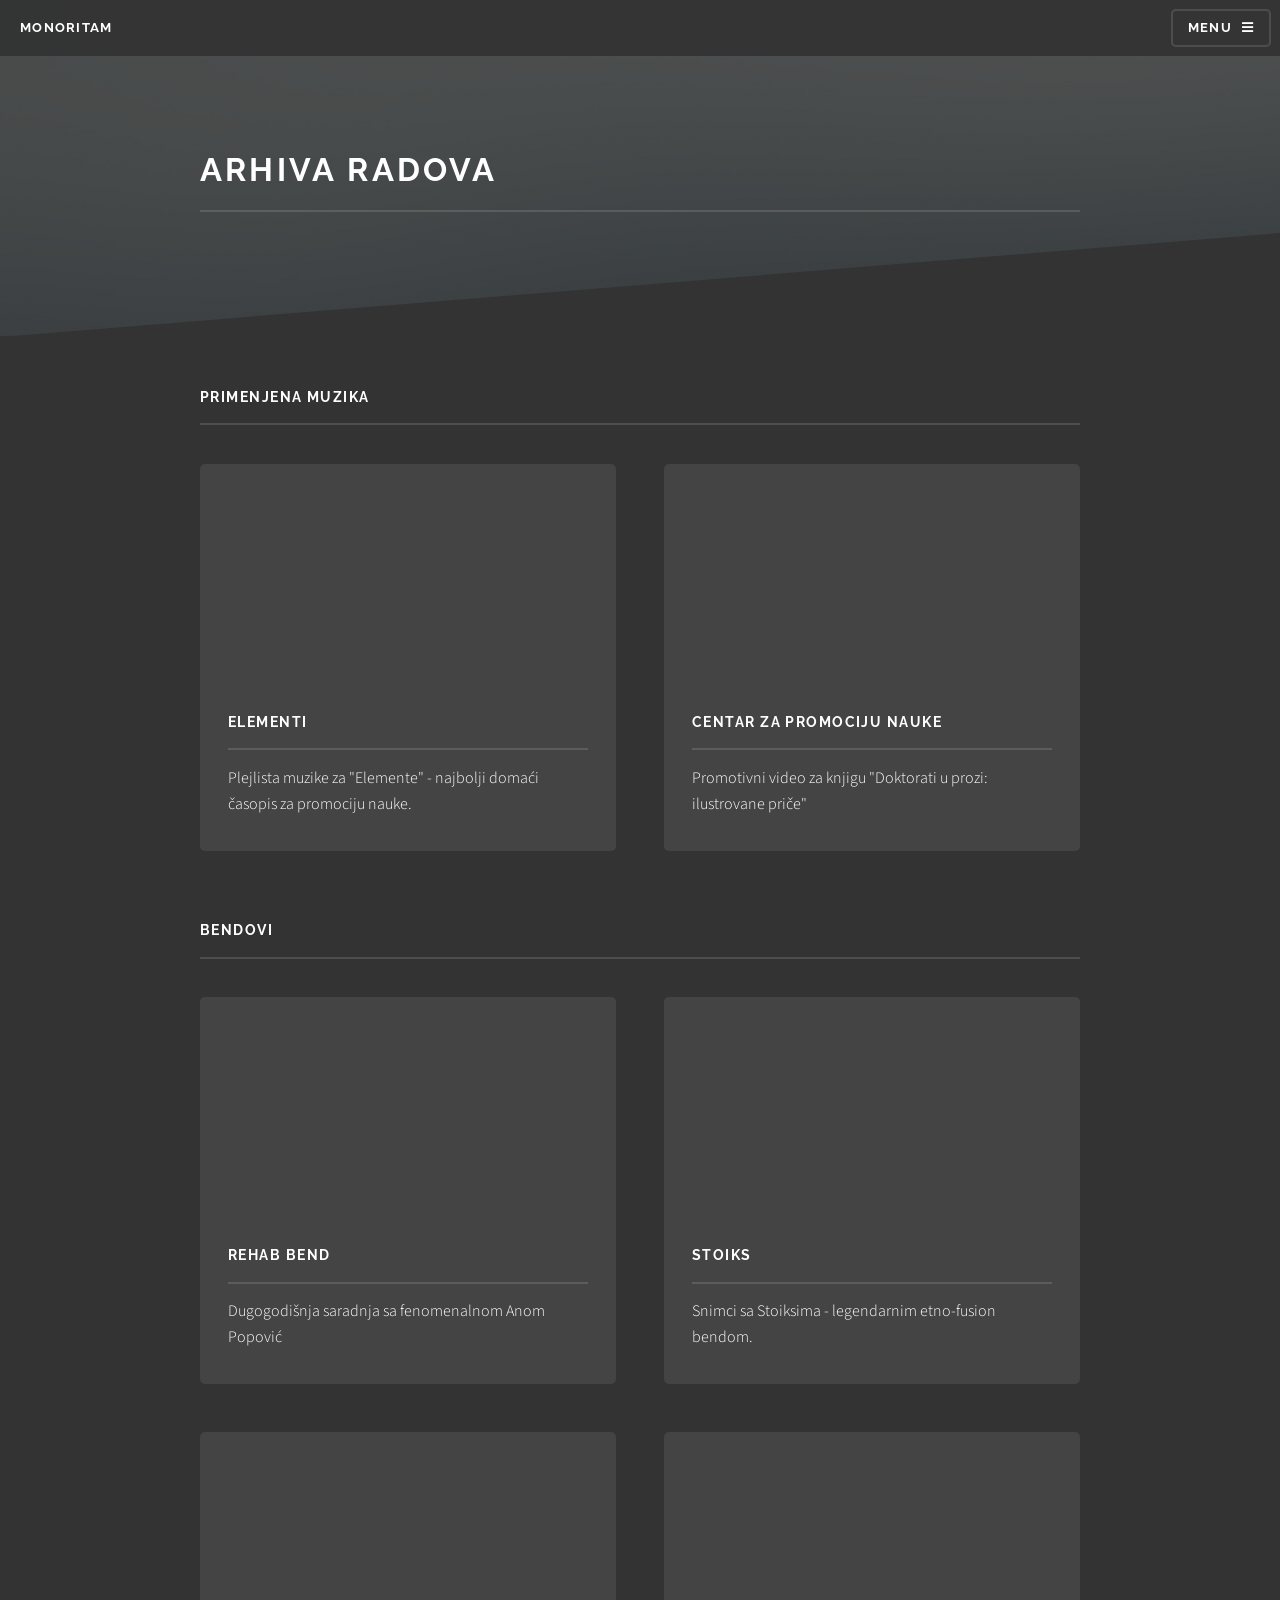
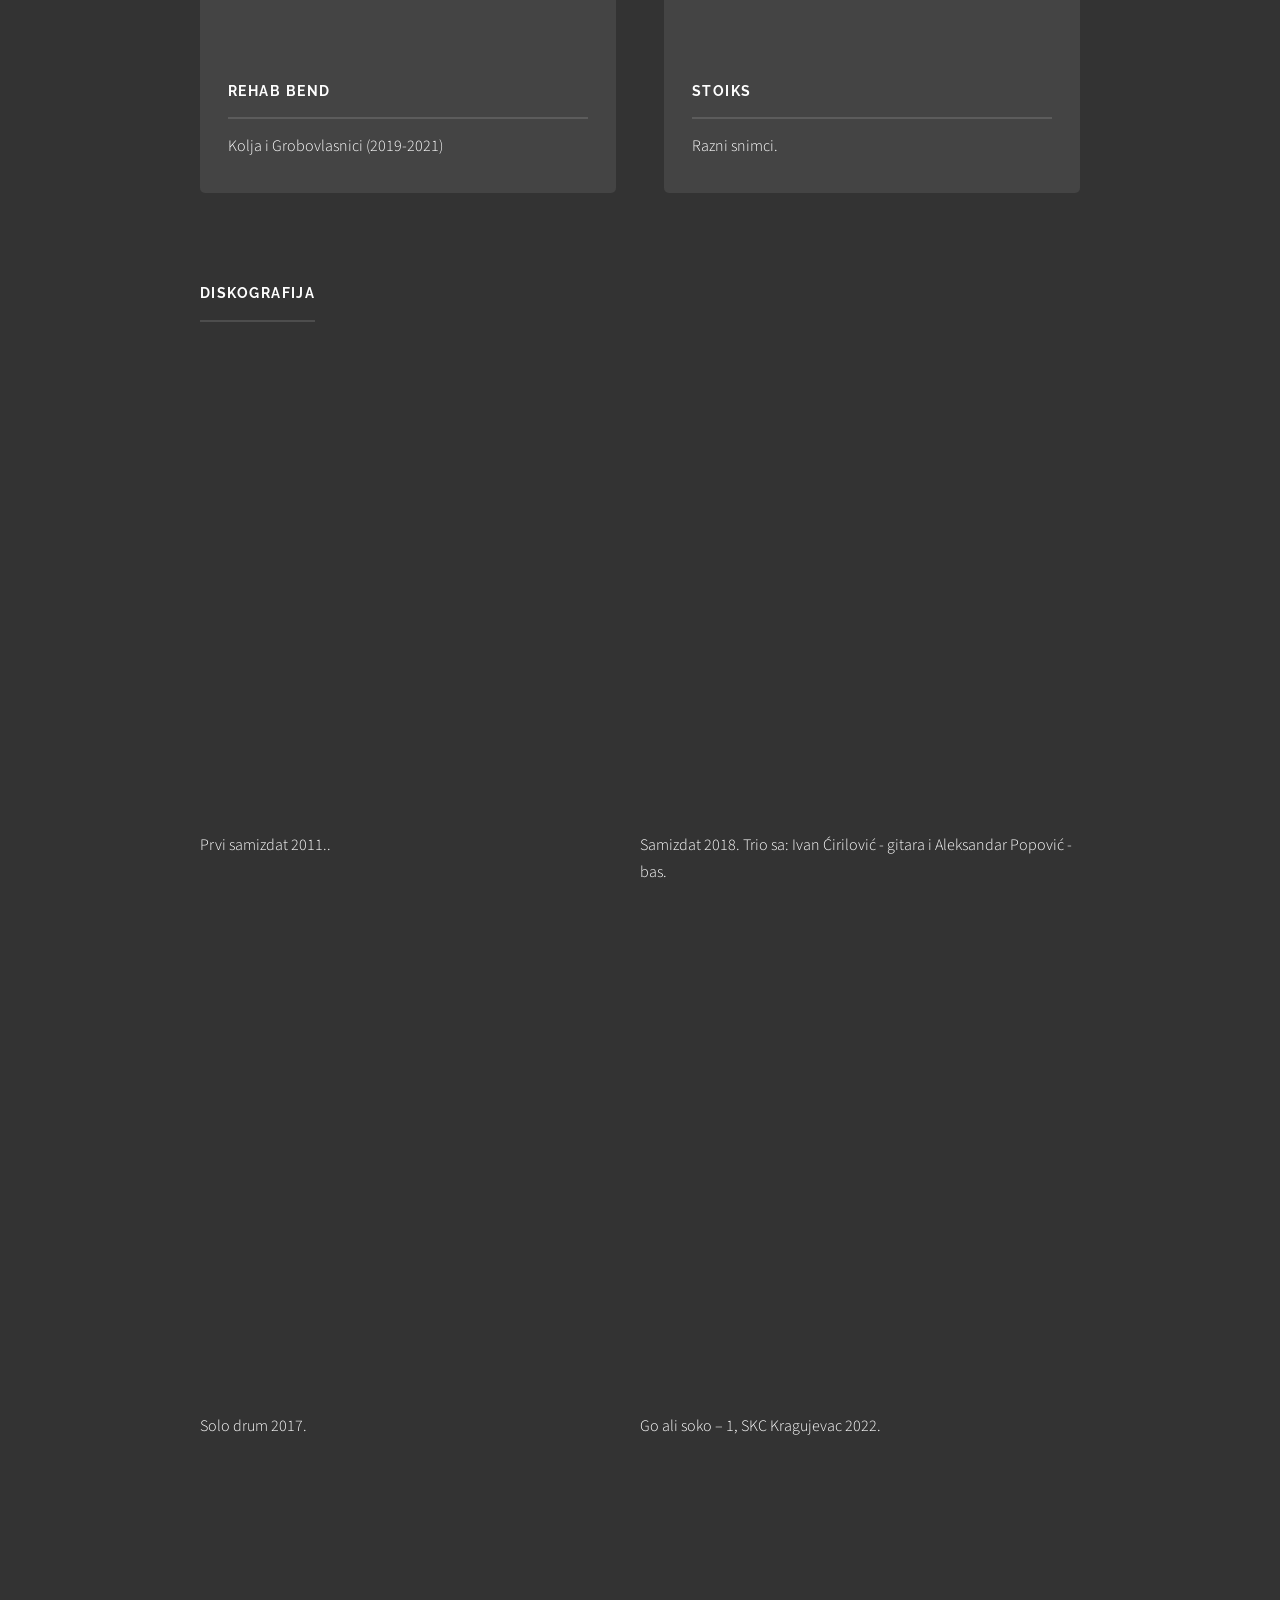
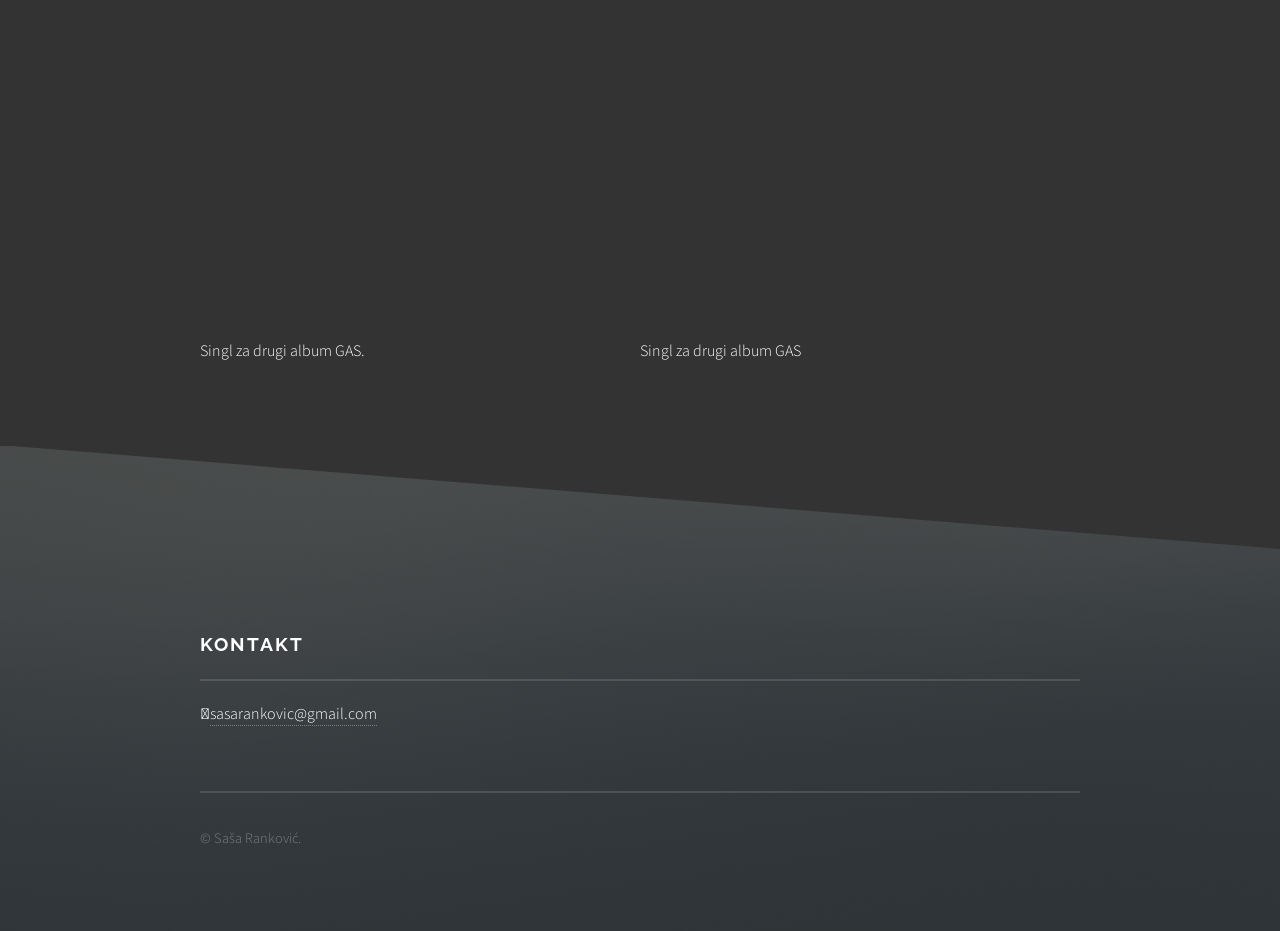
==== commit 7374074f: "Update arhiva.html" ====
--- a/arhiva.html
+++ b/arhiva.html
@@ -86,6 +86,20 @@
 								<h3 class="major">Stoiks</h3>
 								<p>Snimci sa Stoiksima - legendarnim etno-fusion bendom.</p>
 							</article>
+							<article>
+								<div class="video-container">
+									<iframe src="https://www.youtube.com/embed/videoseries?list=PLlaw_pXGDpD6FZv7OTrXIkbGvMXD4ksvU&si=oM--8s9cUju4Mk6y" allowfullscreen></iframe>
+								</div>
+								<h3 class="major">Rehab bend</h3>
+								<p>Kolja i Grobovlasnici (2019-2021)</p>
+							</article>
+							<article>
+								<div class="video-container">
+									<iframe src="https://www.youtube.com/embed/videoseries?list=PLlaw_pXGDpD6-jwP3cne016l6h-I2lWxz&si=dyYVF2eGZsTEIbym" allowfullscreen></iframe>
+								</div>
+								<h3 class="major">Stoiks</h3>
+								<p>Razni snimci.</p>
+							</article>
 						</section>
 
 						<section class="features" style="margin-top: 4em;">
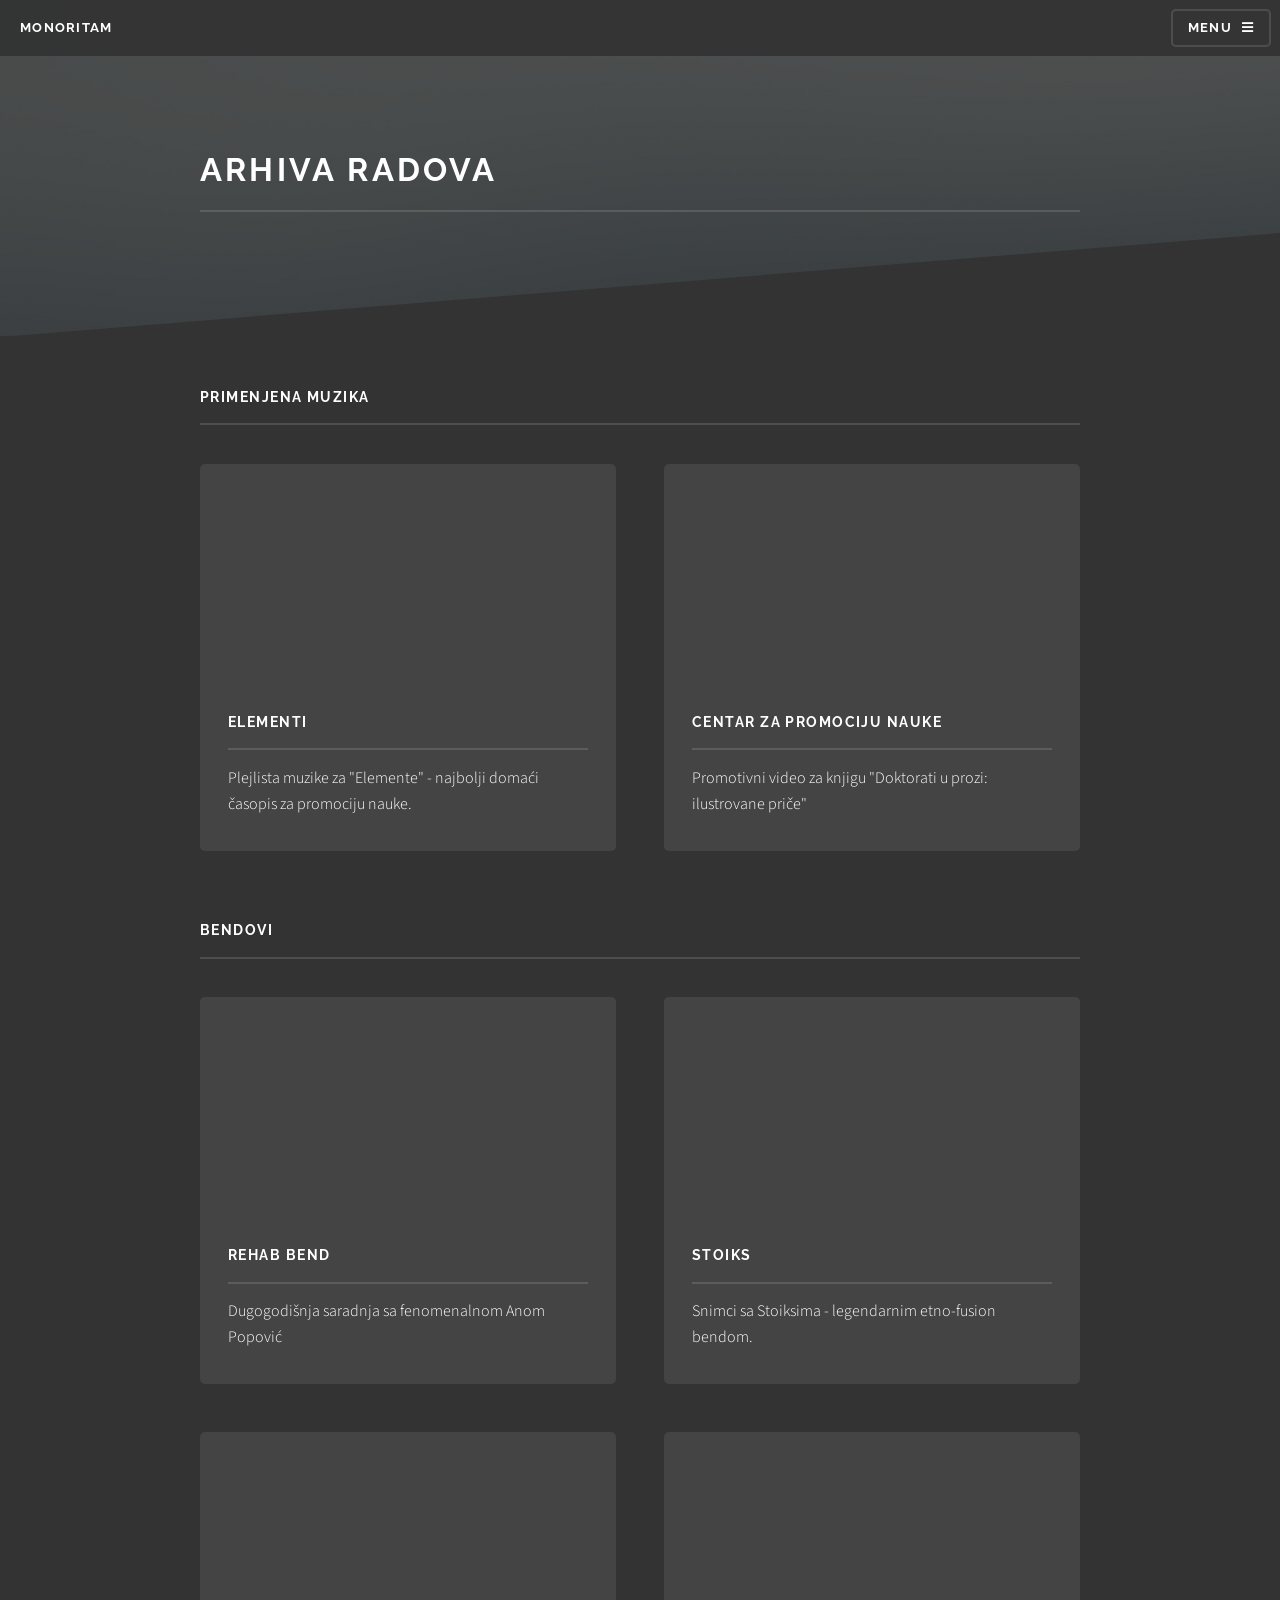
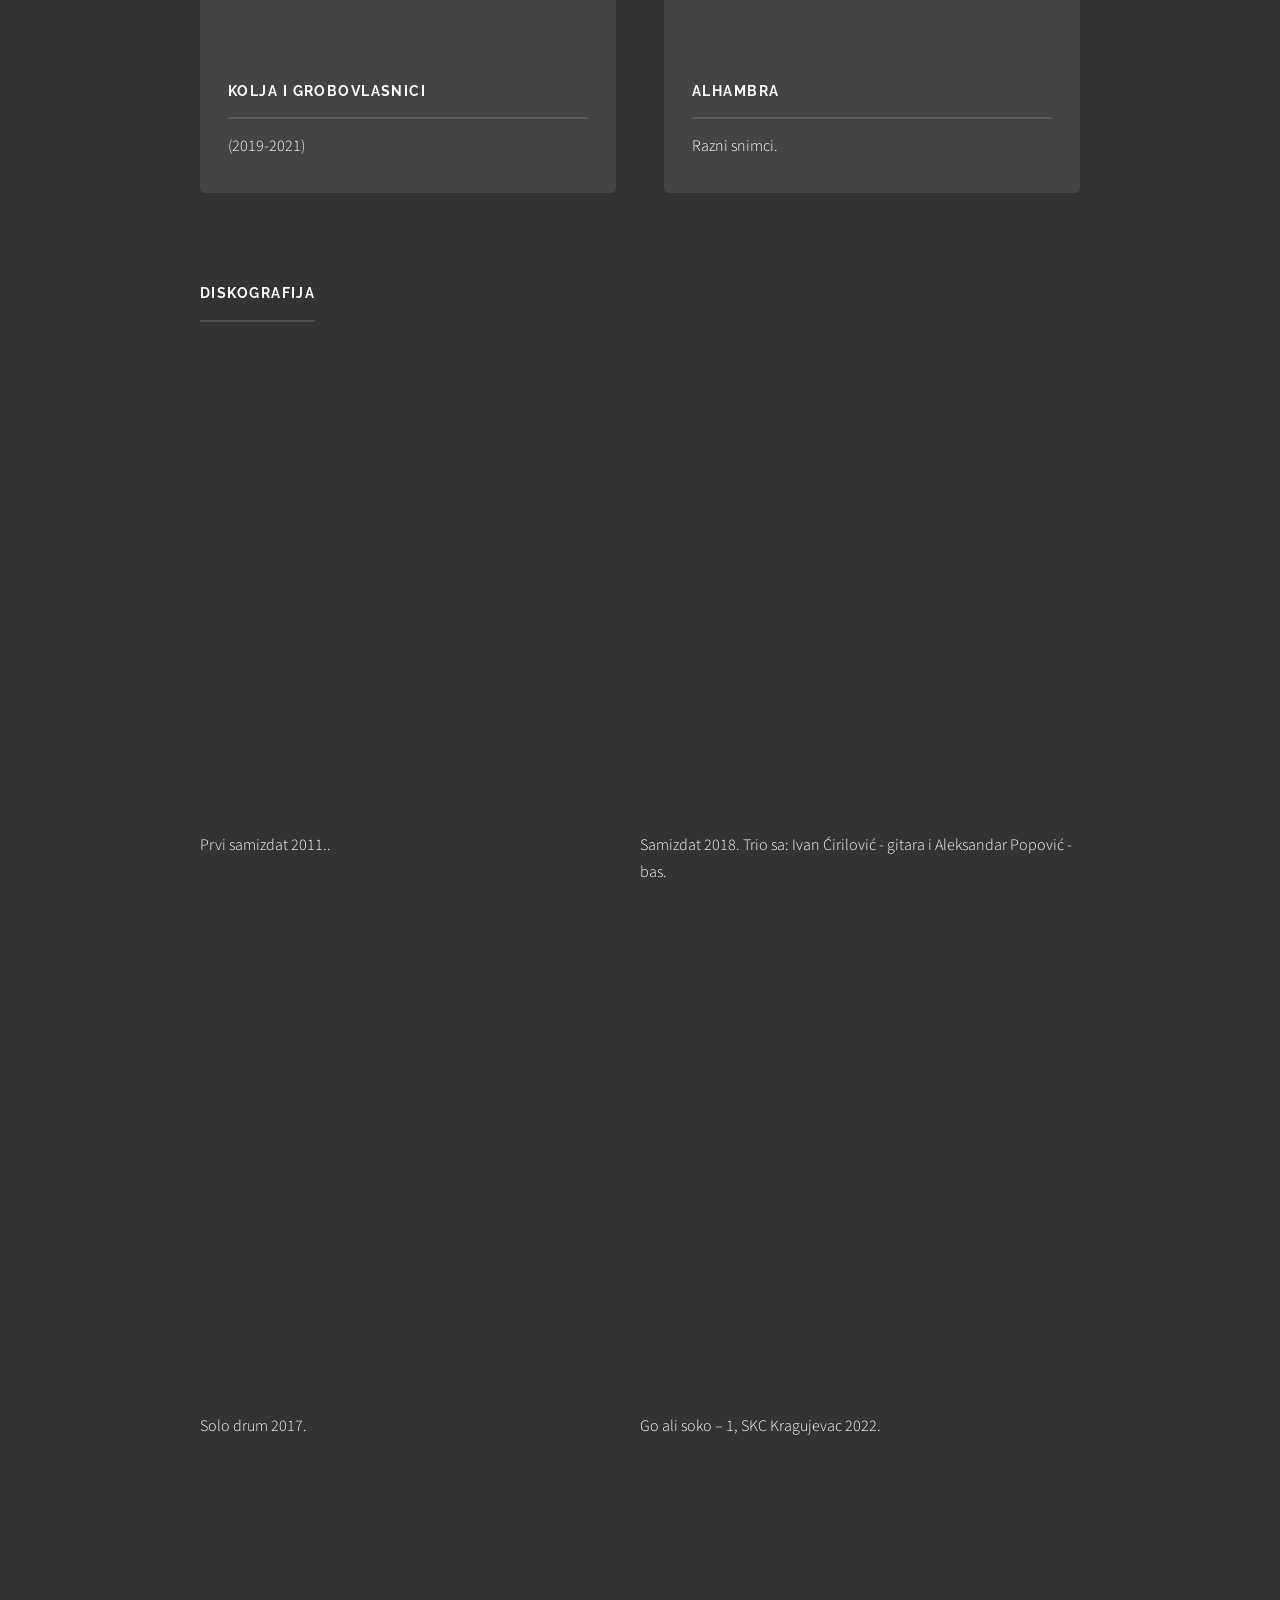
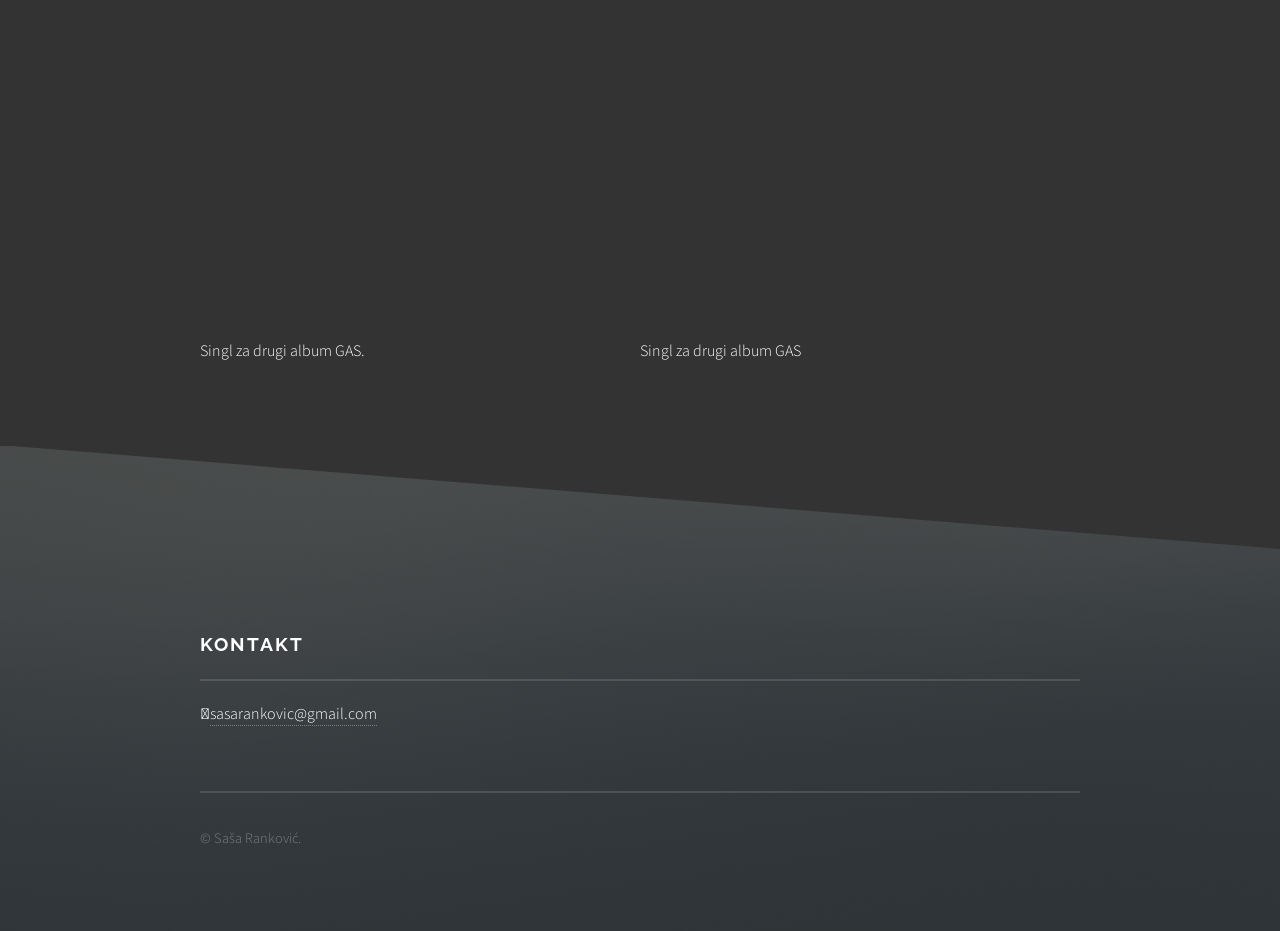
==== commit 3177307d: "Update arhiva.html" ====
--- a/arhiva.html
+++ b/arhiva.html
@@ -90,14 +90,14 @@
 								<div class="video-container">
 									<iframe src="https://www.youtube.com/embed/videoseries?list=PLlaw_pXGDpD6FZv7OTrXIkbGvMXD4ksvU&si=oM--8s9cUju4Mk6y" allowfullscreen></iframe>
 								</div>
-								<h3 class="major">Rehab bend</h3>
-								<p>Kolja i Grobovlasnici (2019-2021)</p>
+								<h3 class="major">Kolja i Grobovlasnici</h3>
+								<p>(2019-2021)</p>
 							</article>
 							<article>
 								<div class="video-container">
 									<iframe src="https://www.youtube.com/embed/videoseries?list=PLlaw_pXGDpD6-jwP3cne016l6h-I2lWxz&si=dyYVF2eGZsTEIbym" allowfullscreen></iframe>
 								</div>
-								<h3 class="major">Stoiks</h3>
+								<h3 class="major">Alhambra</h3>
 								<p>Razni snimci.</p>
 							</article>
 						</section>
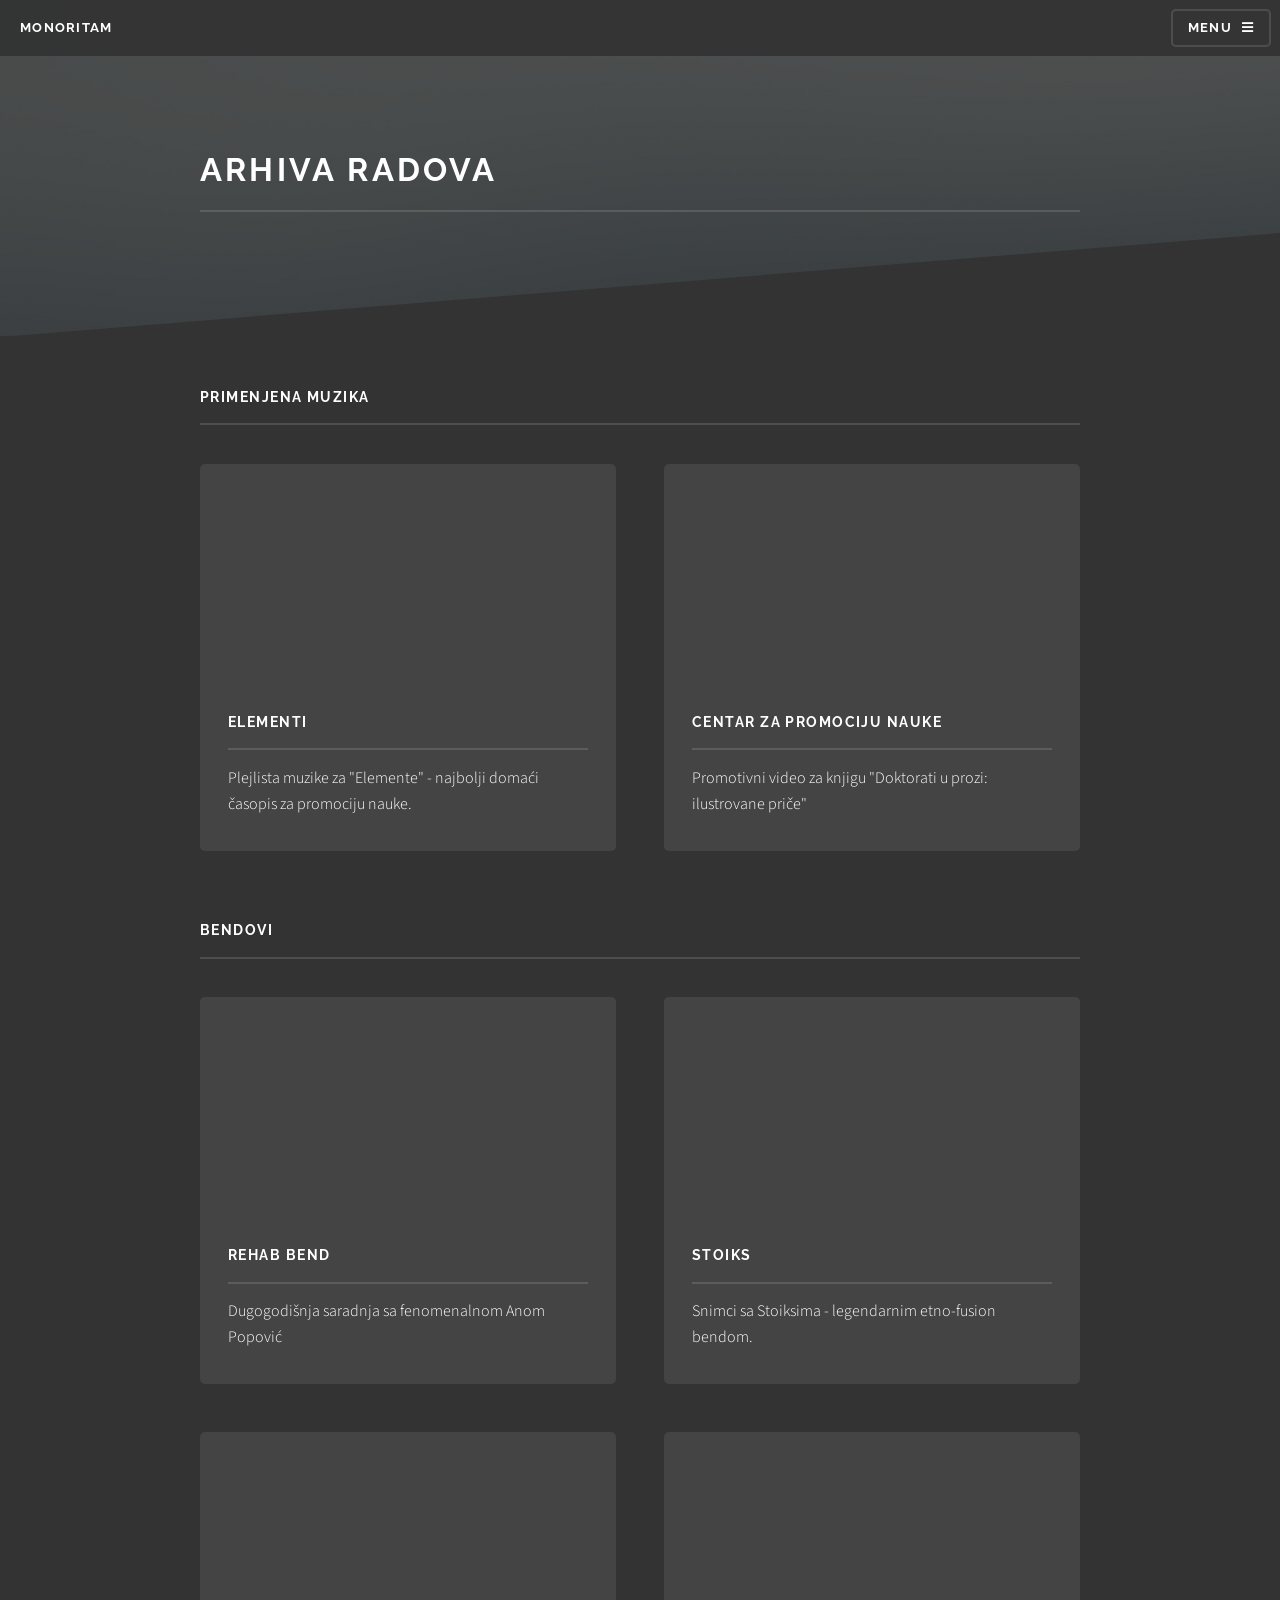
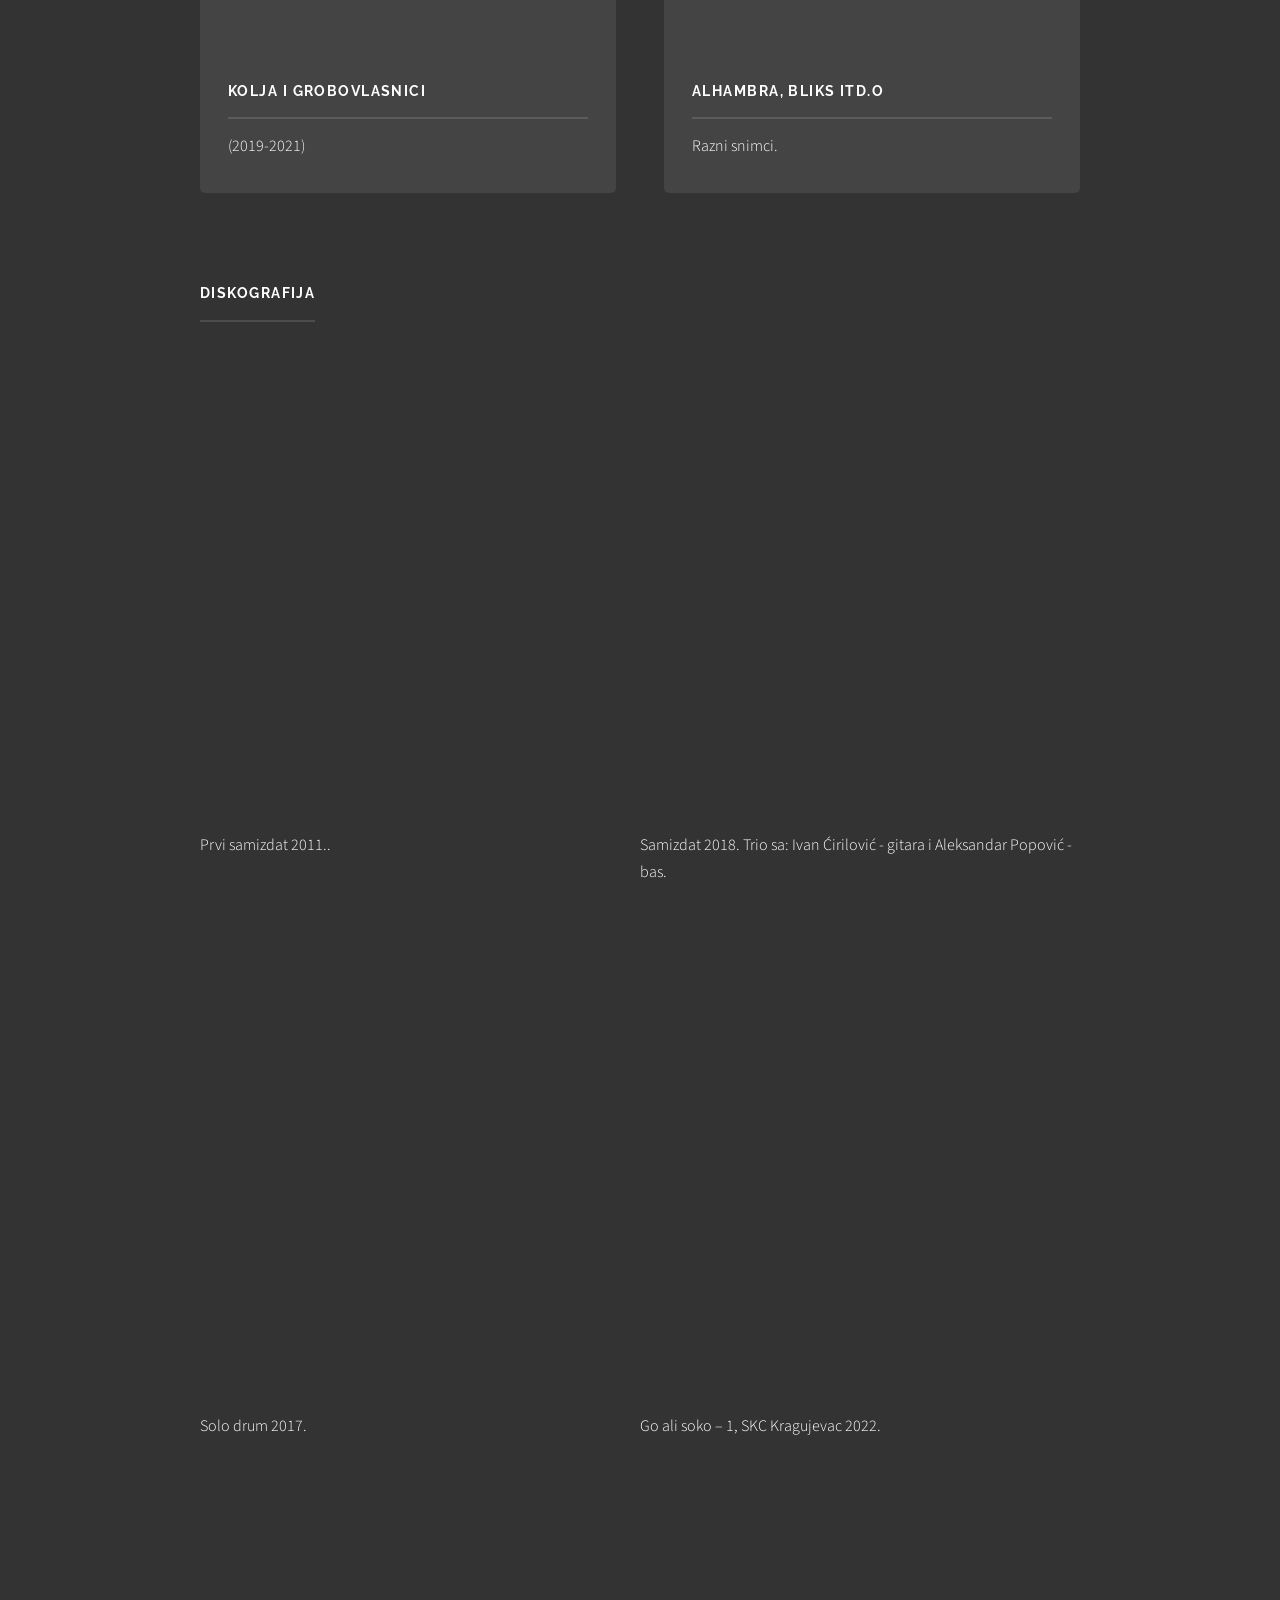
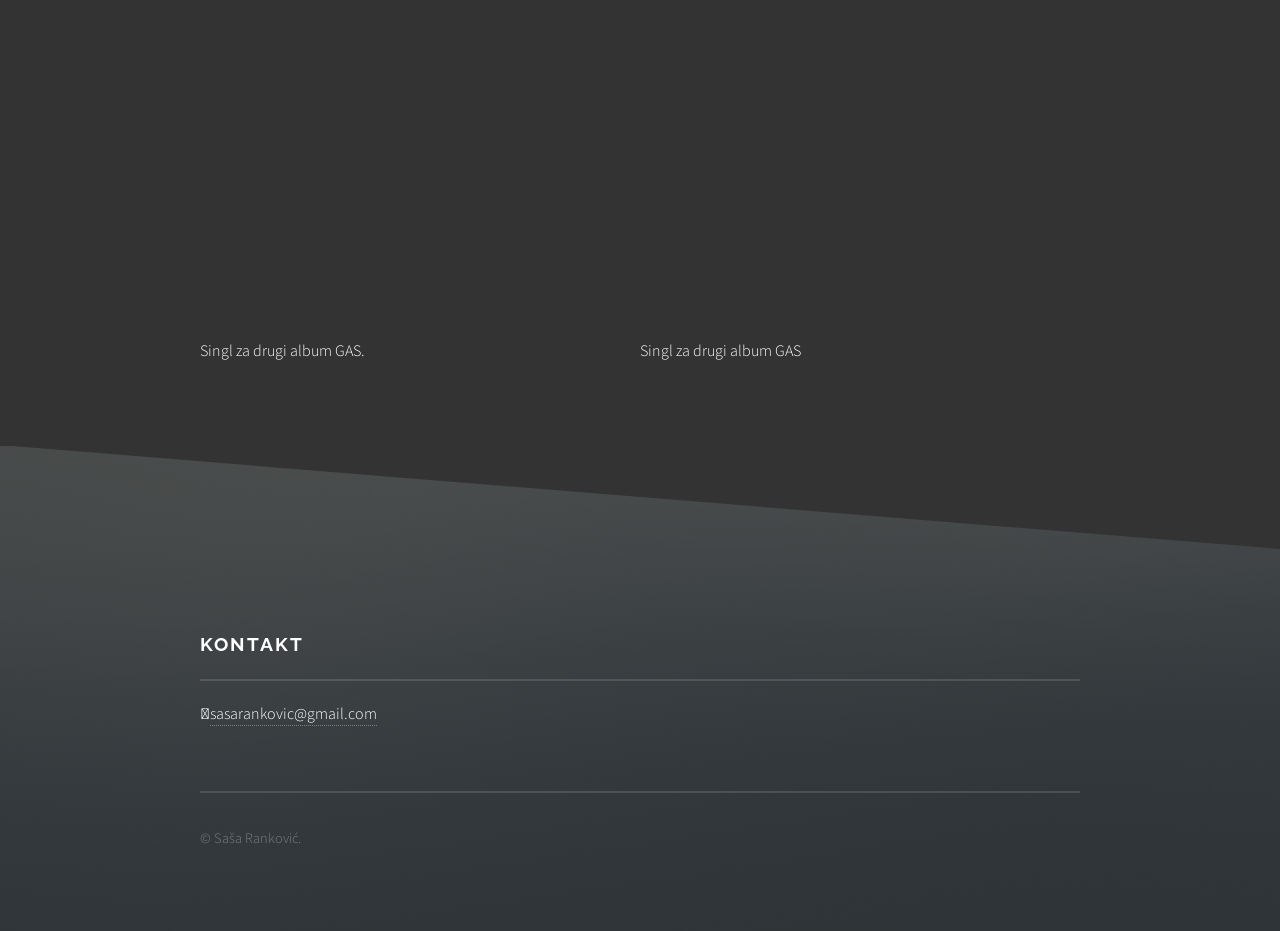
==== commit e40f3179: "Update arhiva.html" ====
--- a/arhiva.html
+++ b/arhiva.html
@@ -97,7 +97,7 @@
 								<div class="video-container">
 									<iframe src="https://www.youtube.com/embed/videoseries?list=PLlaw_pXGDpD6-jwP3cne016l6h-I2lWxz&si=dyYVF2eGZsTEIbym" allowfullscreen></iframe>
 								</div>
-								<h3 class="major">Alhambra</h3>
+								<h3 class="major">Alhambra, Bliks itd.o</h3>
 								<p>Razni snimci.</p>
 							</article>
 						</section>
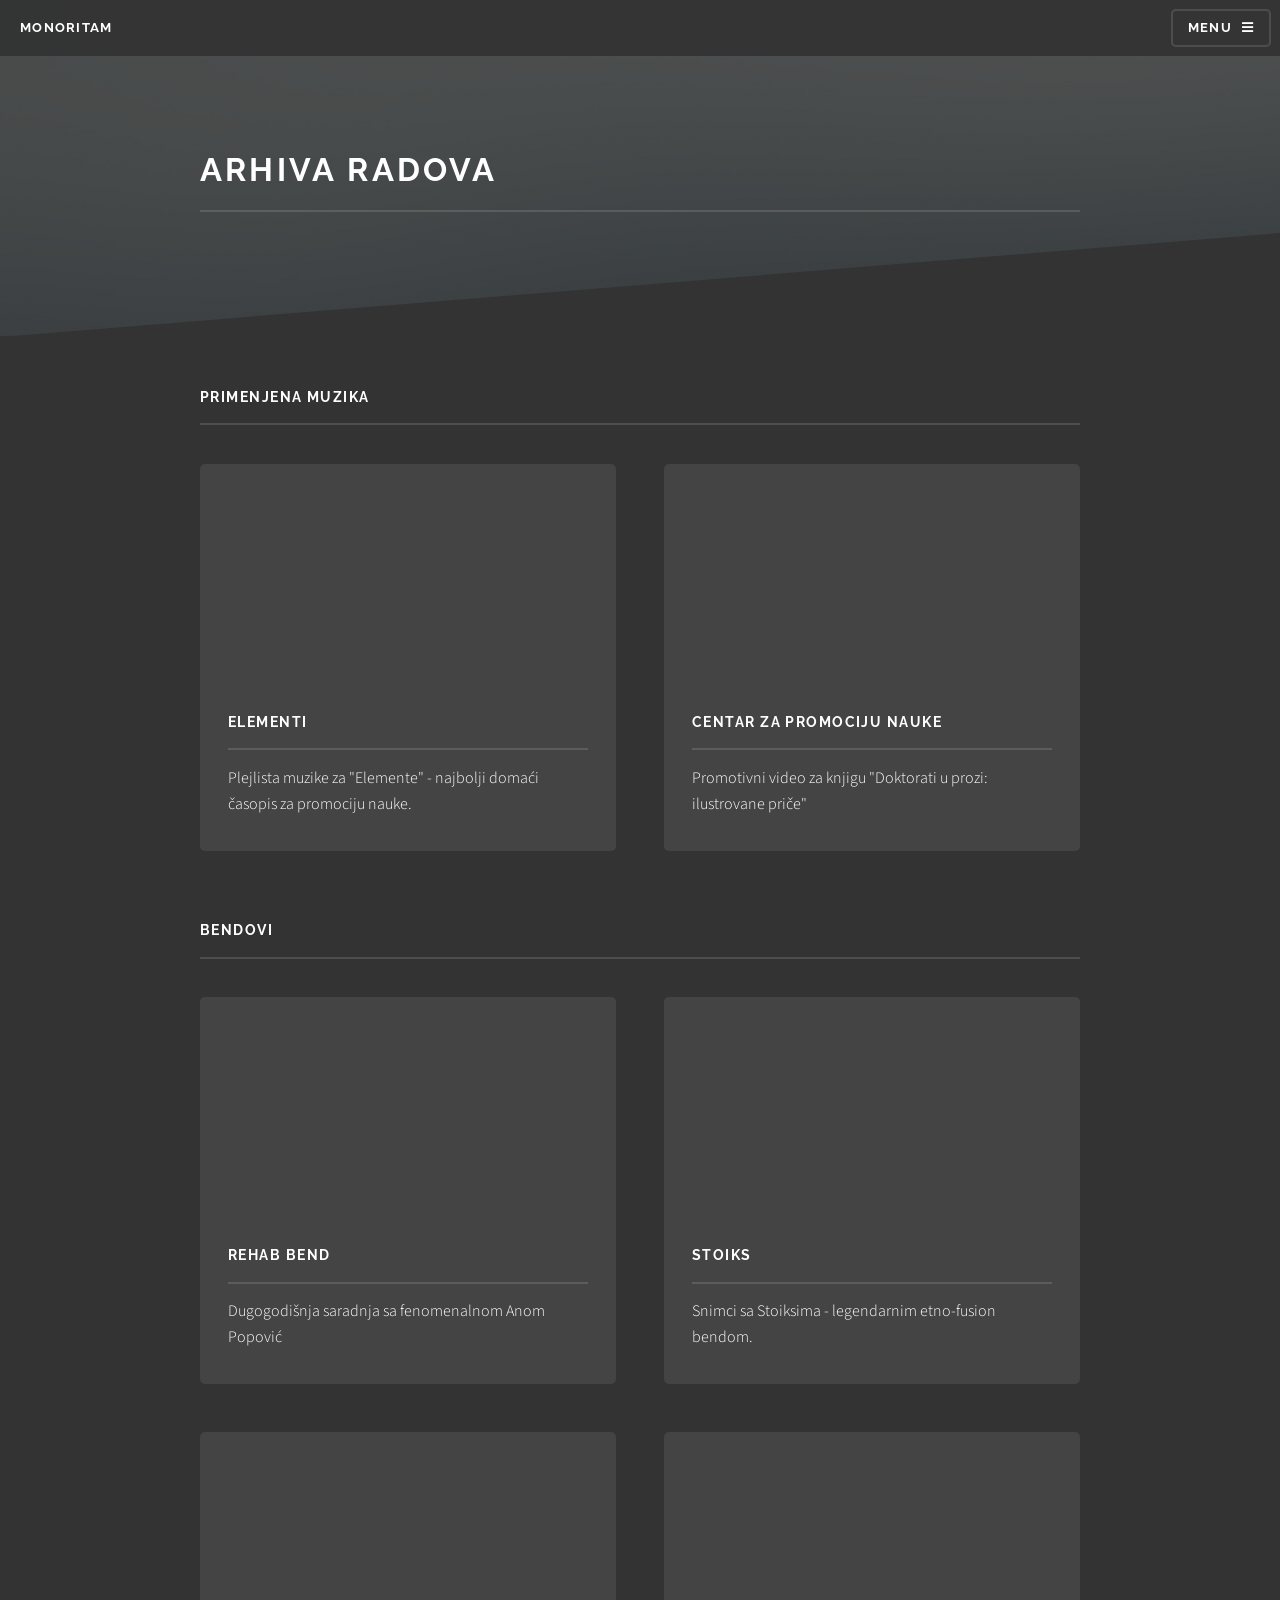
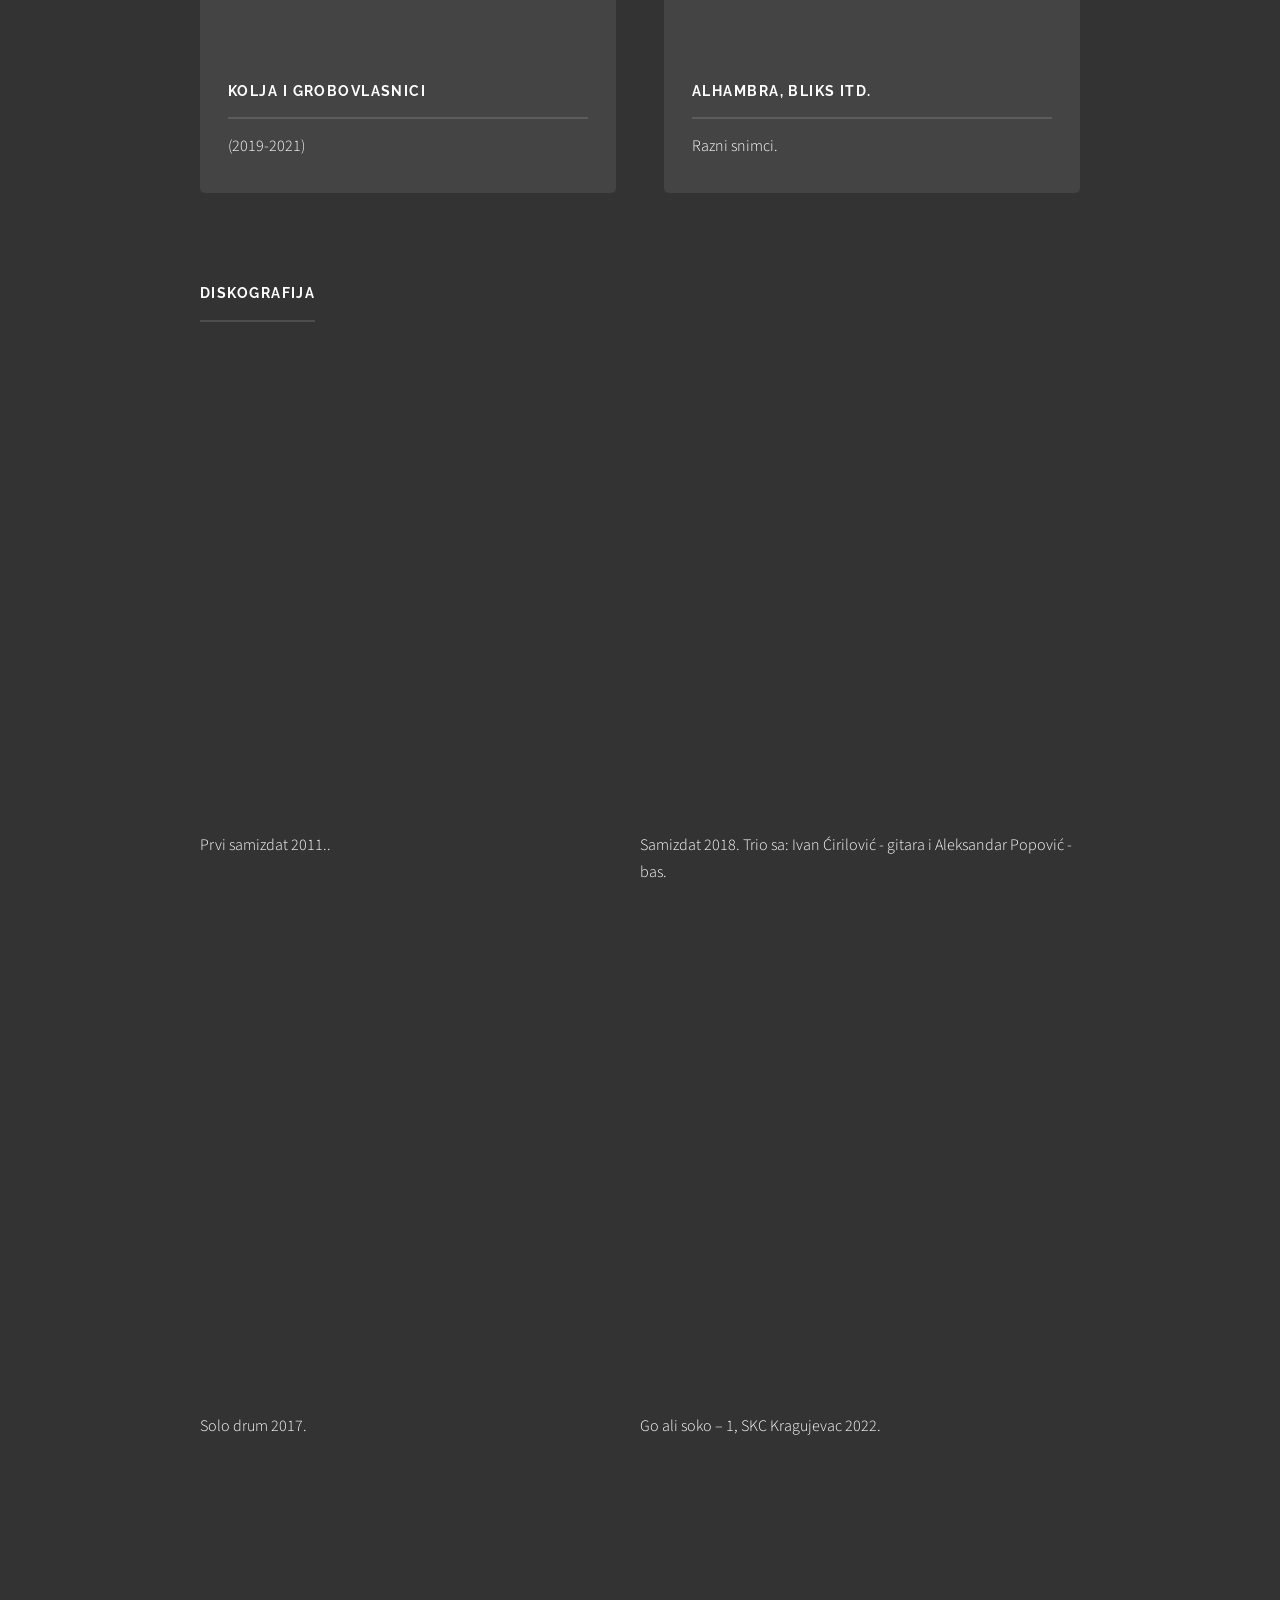
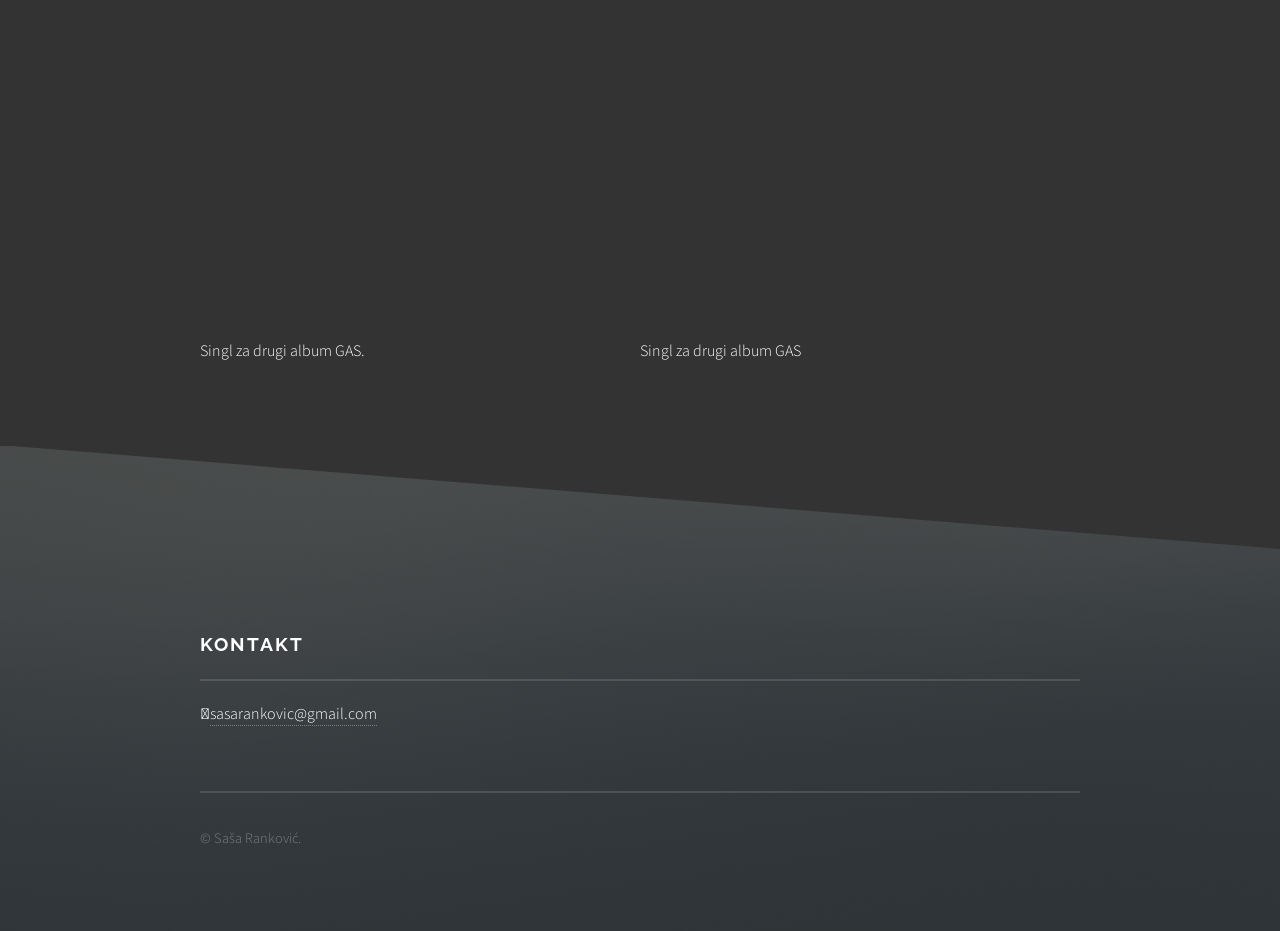
==== commit 99e388fa: "Update arhiva.html" ====
--- a/arhiva.html
+++ b/arhiva.html
@@ -97,7 +97,7 @@
 								<div class="video-container">
 									<iframe src="https://www.youtube.com/embed/videoseries?list=PLlaw_pXGDpD6-jwP3cne016l6h-I2lWxz&si=dyYVF2eGZsTEIbym" allowfullscreen></iframe>
 								</div>
-								<h3 class="major">Alhambra, Bliks itd.o</h3>
+								<h3 class="major">Alhambra, Bliks itd.</h3>
 								<p>Razni snimci.</p>
 							</article>
 						</section>
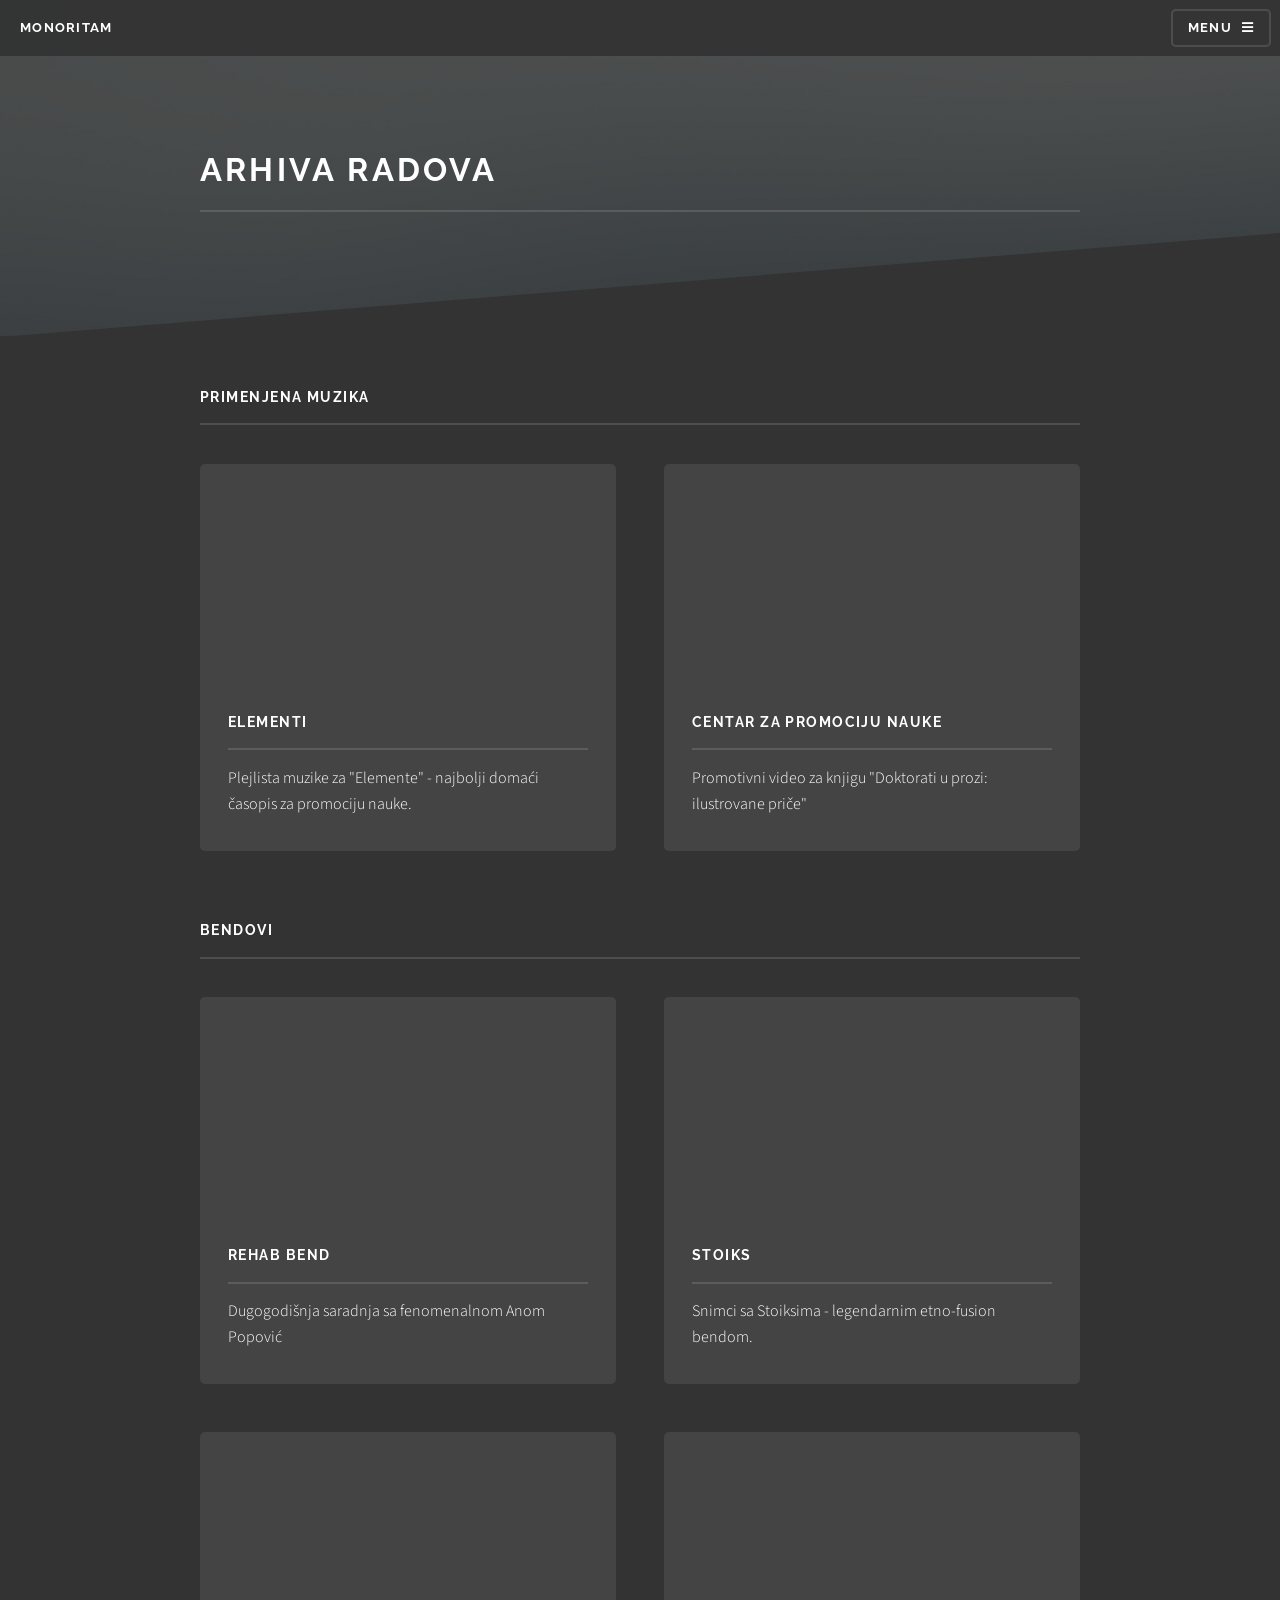
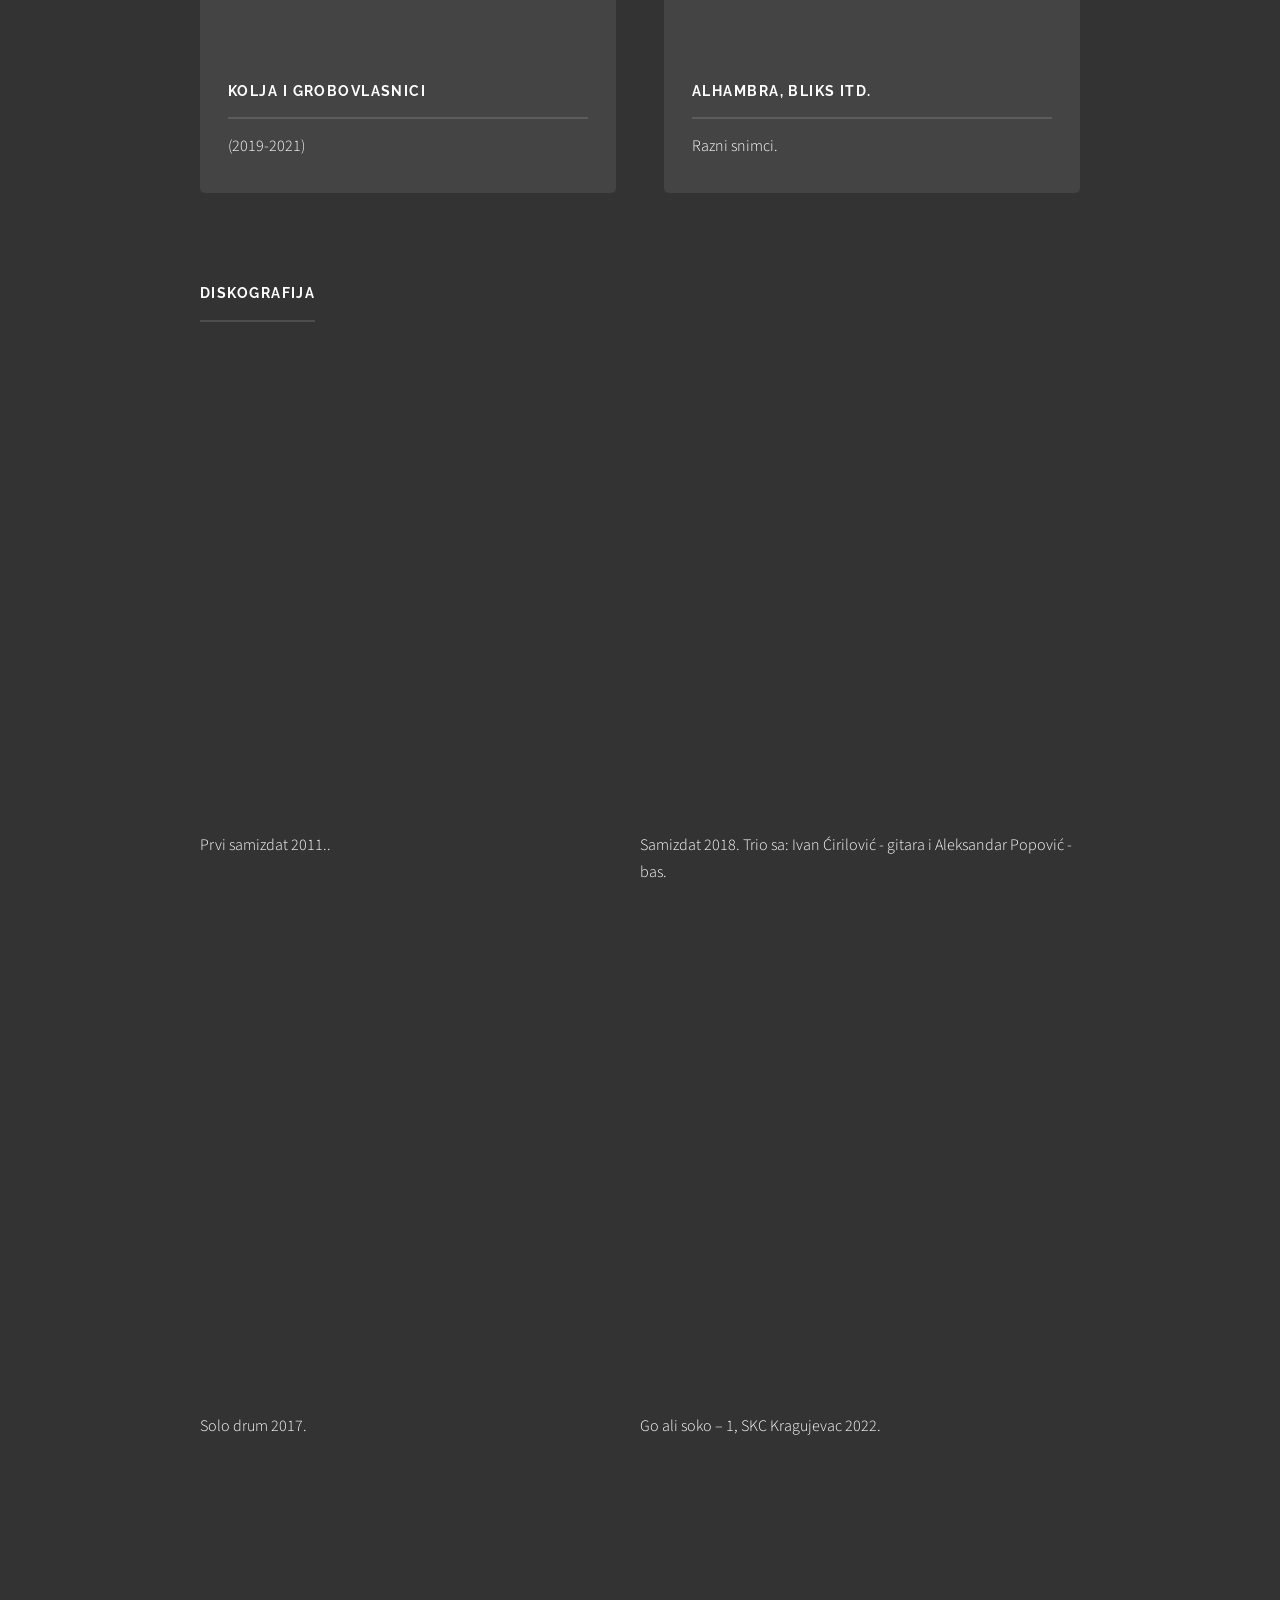
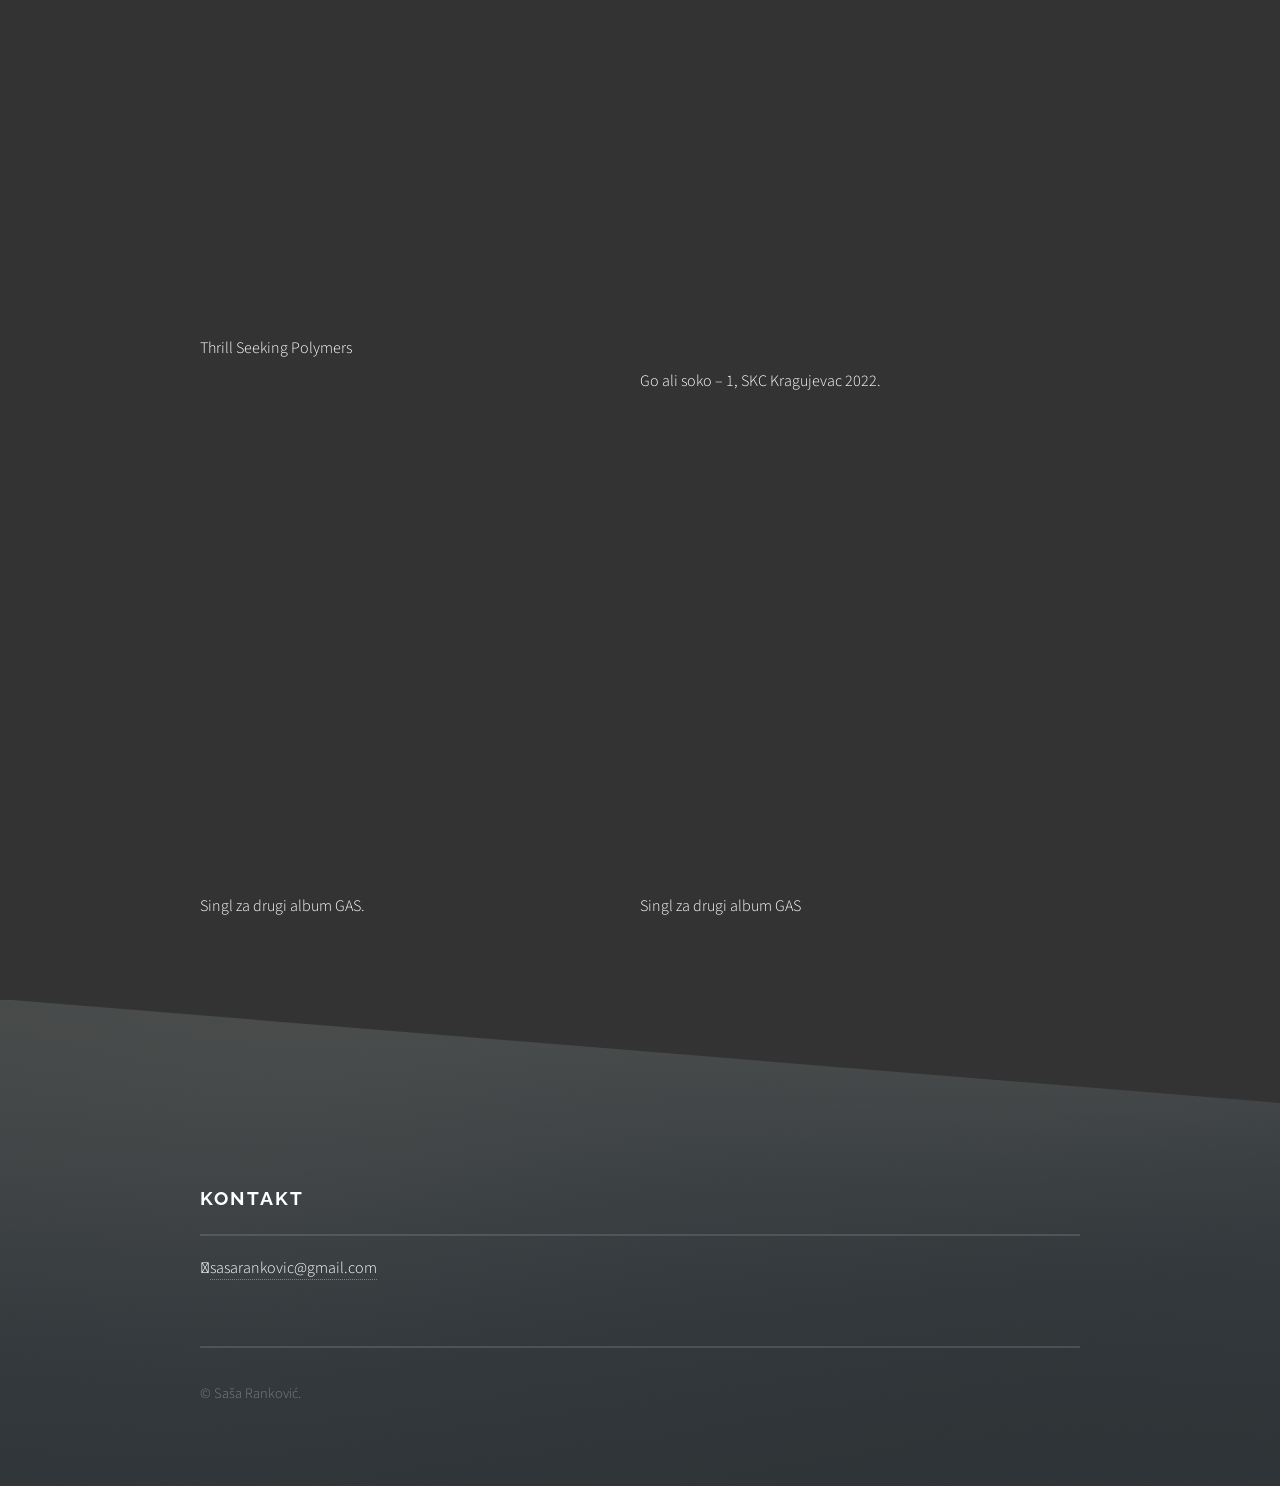
==== commit 030b3048: "Update arhiva.html" ====
--- a/arhiva.html
+++ b/arhiva.html
@@ -125,6 +125,17 @@
 			<iframe style="border: 0; width: 400px; height: 472px;" src="https://bandcamp.com/EmbeddedPlayer/album=2483109110/size=large/bgcol=ffffff/linkcol=0687f5/artwork=small/transparent=true/" seamless><a href="https://goalisoko.bandcamp.com/album/1-album">1 (Album) by GO ALI SOKO</a></iframe>
             <p style="margin-top: 1em;">Go ali soko – 1, SKC Kragujevac 2022.</p>
         </div>
+
+		 <div class="col-6 col-12-medium">
+			<iframe style="border: 0; width: 400px; height: 439px;" src="https://bandcamp.com/EmbeddedPlayer/album=2512575581/size=large/bgcol=ffffff/linkcol=0687f5/artwork=small/transparent=true/" seamless><a href="https://sasarankovic.bandcamp.com/album/dusk-of-monorhythm">Dusk of Monorhythm by Thrill Seeking Polymers</a></iframe>
+            <p style="margin-top: 1em;">Thrill Seeking Polymers</p>
+        </div>
+
+        <div class="col-6 col-12-medium">
+			<iframe style="border: 0; width: 400px; height: 472px;" src="https://bandcamp.com/EmbeddedPlayer/album=2483109110/size=large/bgcol=ffffff/linkcol=0687f5/artwork=small/transparent=true/" seamless><a href="https://goalisoko.bandcamp.com/album/1-album">1 (Album) by GO ALI SOKO</a></iframe>
+            <p style="margin-top: 1em;">Go ali soko – 1, SKC Kragujevac 2022.</p>
+        </div>
+		
          <div class="col-6 col-12-medium">
 			<iframe style="border: 0; width: 350px; height: 442px;" src="https://bandcamp.com/EmbeddedPlayer/track=3441137203/size=large/bgcol=ffffff/linkcol=0687f5/tracklist=false/transparent=true/" seamless><a href="https://goalisoko.bandcamp.com/track/tehnikalija">Tehnikalija by GO ALI SOKO</a></iframe>
             <p style="margin-top: 1em;">Singl za drugi album GAS.</p>
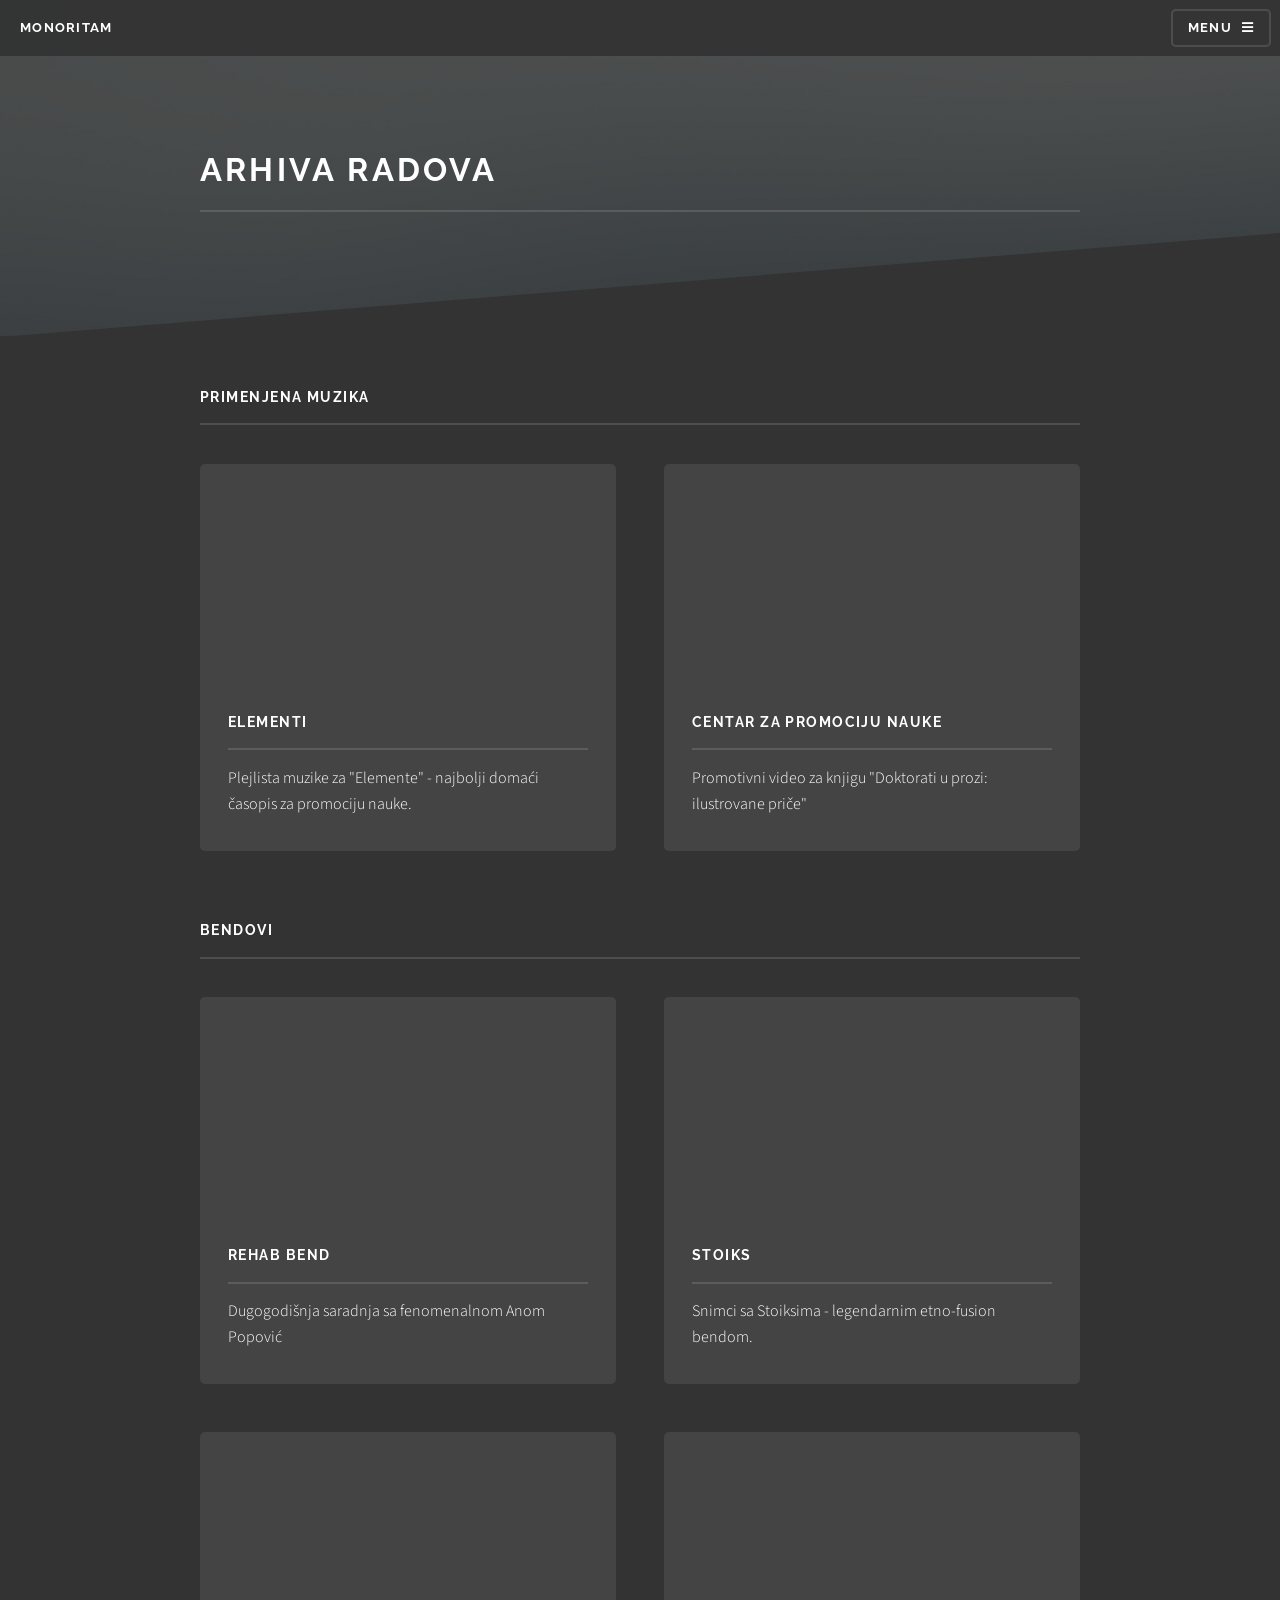
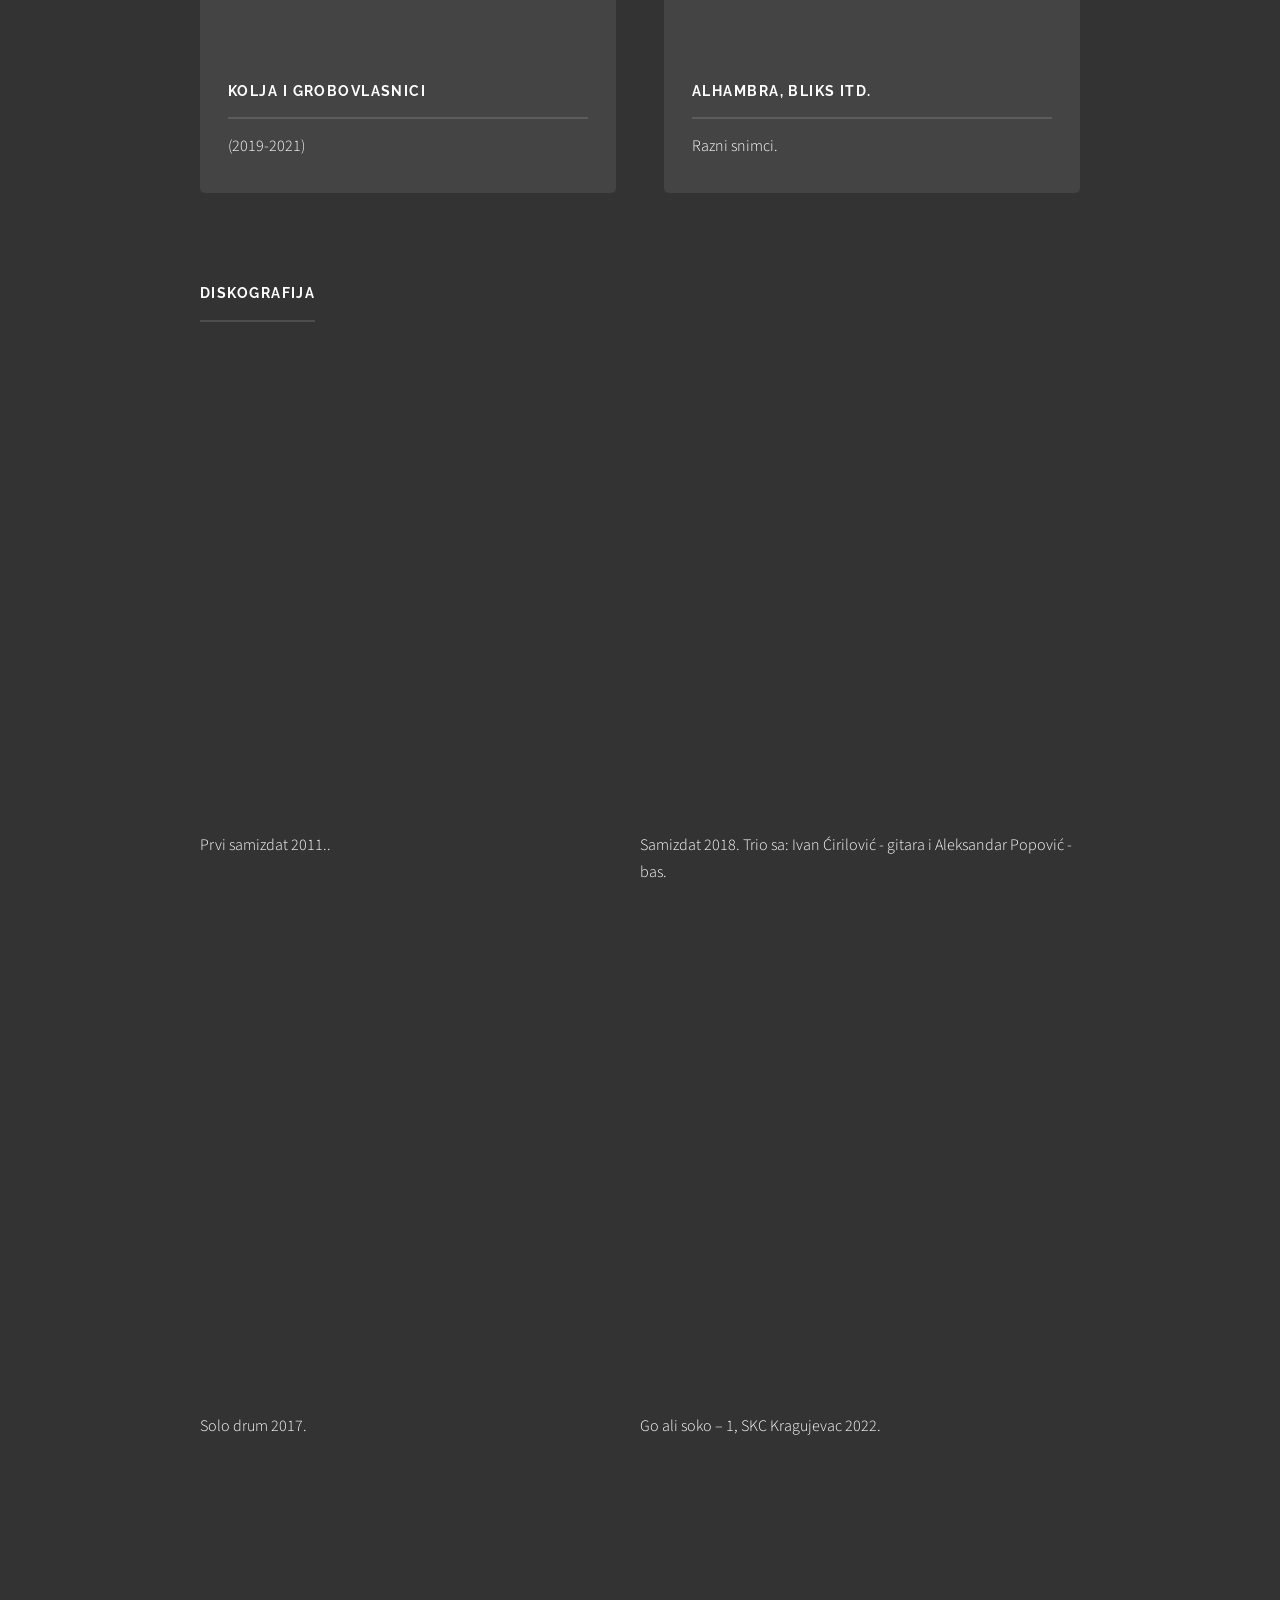
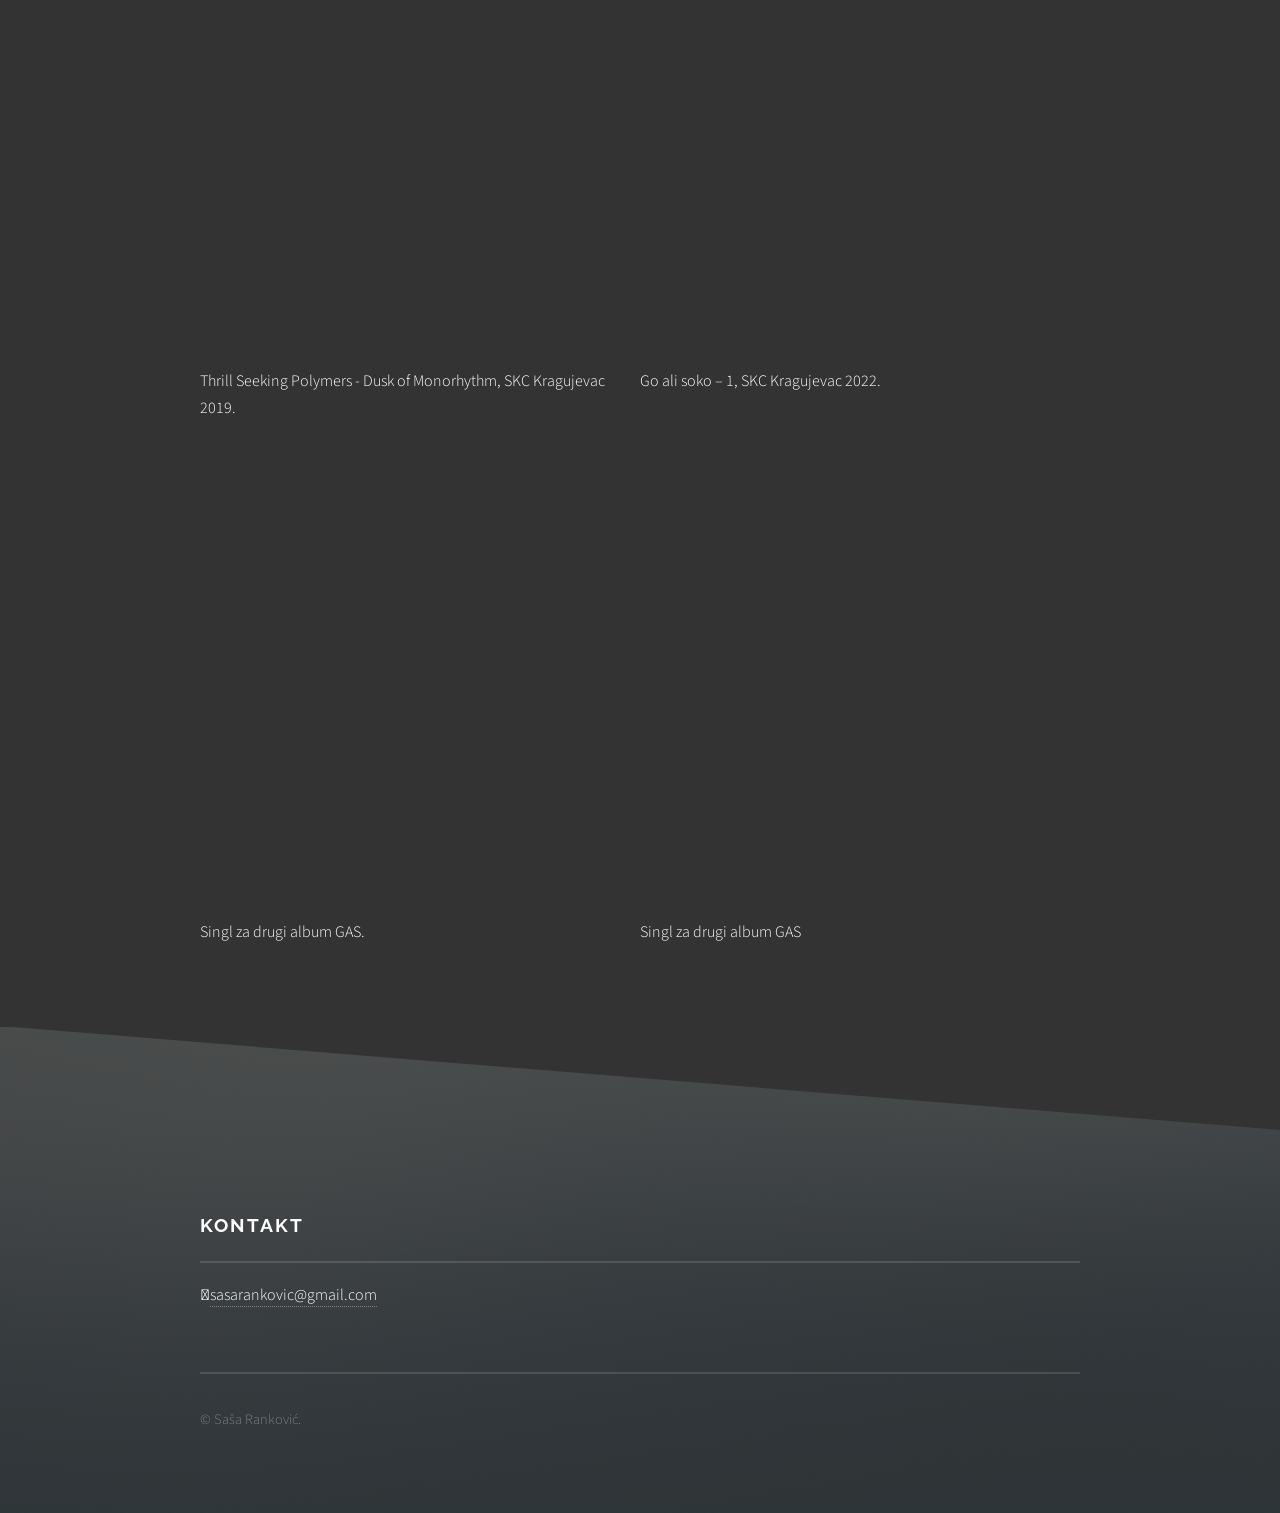
==== commit c16be6c6: "Update arhiva.html" ====
--- a/arhiva.html
+++ b/arhiva.html
@@ -127,8 +127,8 @@
         </div>
 
 		 <div class="col-6 col-12-medium">
-			<iframe style="border: 0; width: 400px; height: 439px;" src="https://bandcamp.com/EmbeddedPlayer/album=2512575581/size=large/bgcol=ffffff/linkcol=0687f5/artwork=small/transparent=true/" seamless><a href="https://sasarankovic.bandcamp.com/album/dusk-of-monorhythm">Dusk of Monorhythm by Thrill Seeking Polymers</a></iframe>
-            <p style="margin-top: 1em;">Thrill Seeking Polymers</p>
+			<iframe style="border: 0; width: 400px; height: 472px;" src="https://bandcamp.com/EmbeddedPlayer/album=2512575581/size=large/bgcol=ffffff/linkcol=0687f5/artwork=small/transparent=true/" seamless><a href="https://sasarankovic.bandcamp.com/album/dusk-of-monorhythm">Dusk of Monorhythm by Thrill Seeking Polymers</a></iframe>
+            <p style="margin-top: 1em;">Thrill Seeking Polymers - Dusk of Monorhythm, SKC Kragujevac 2019.</p>
         </div>
 
         <div class="col-6 col-12-medium">
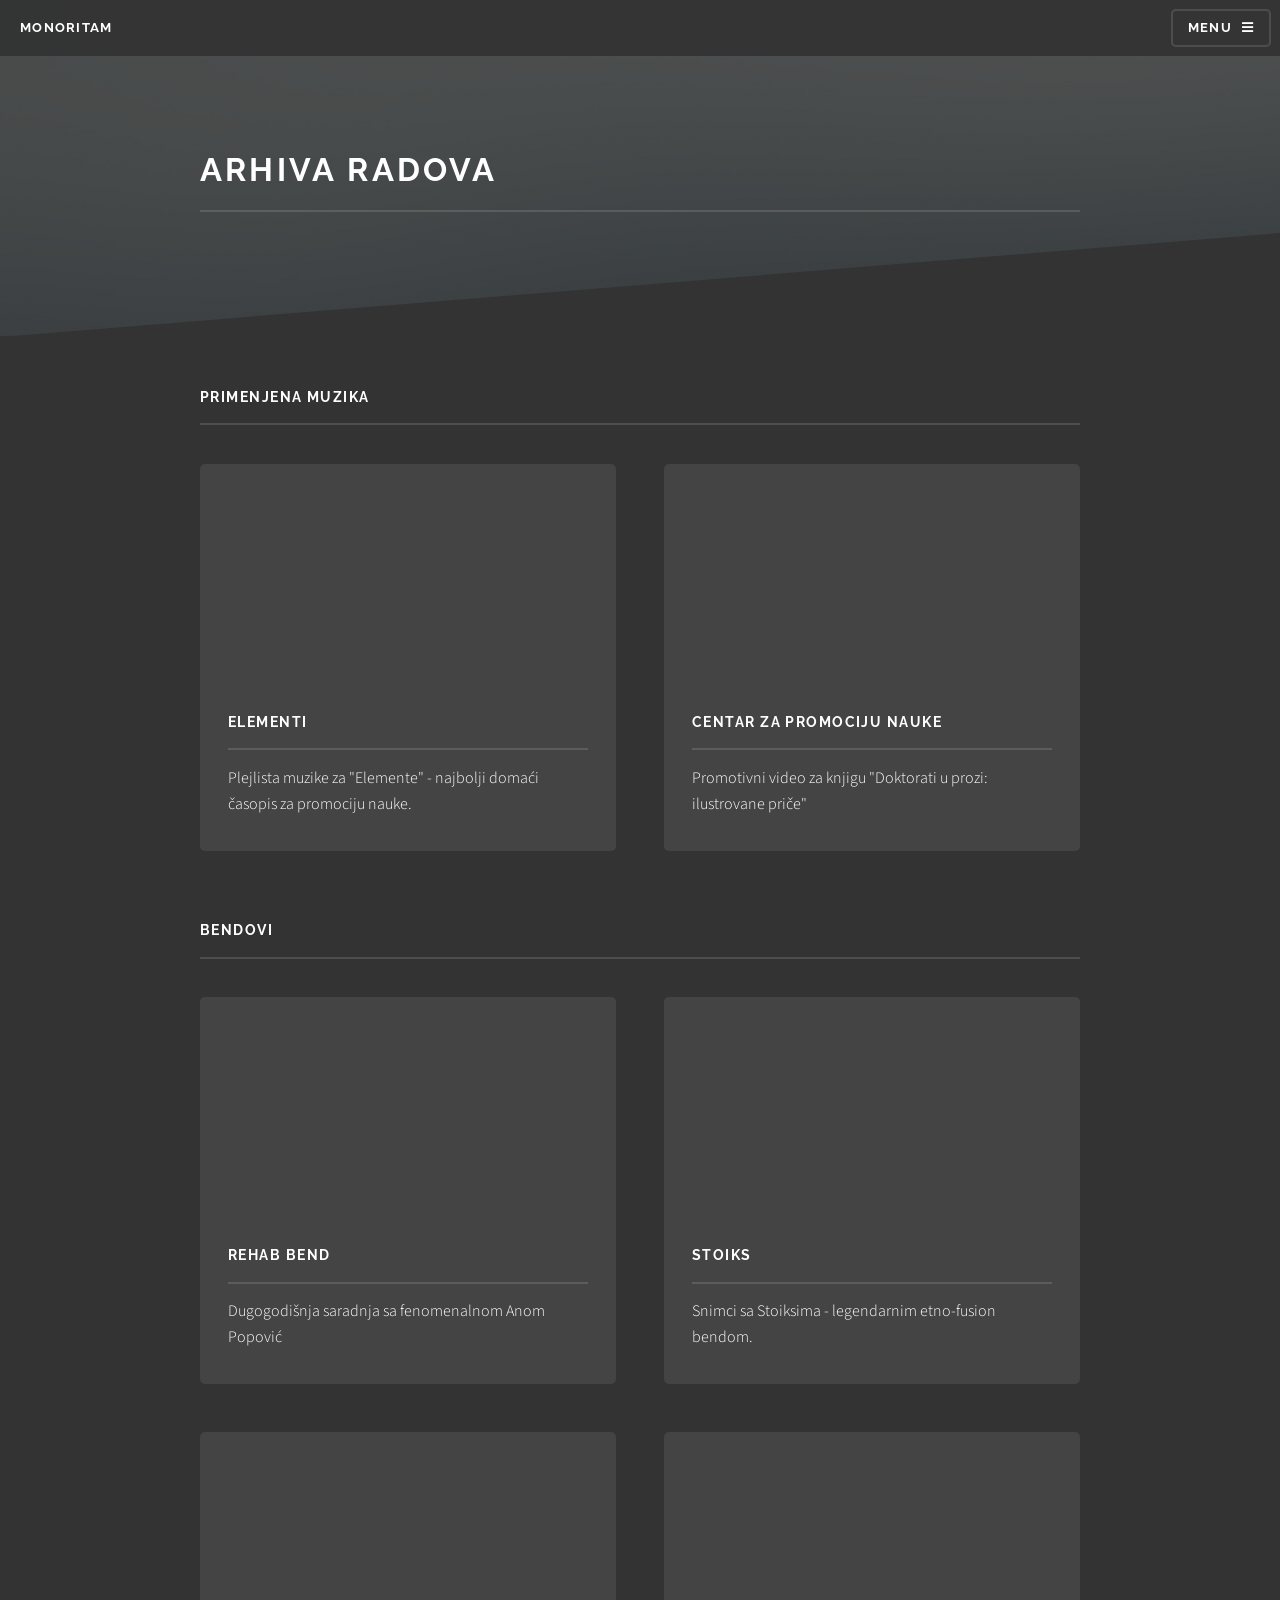
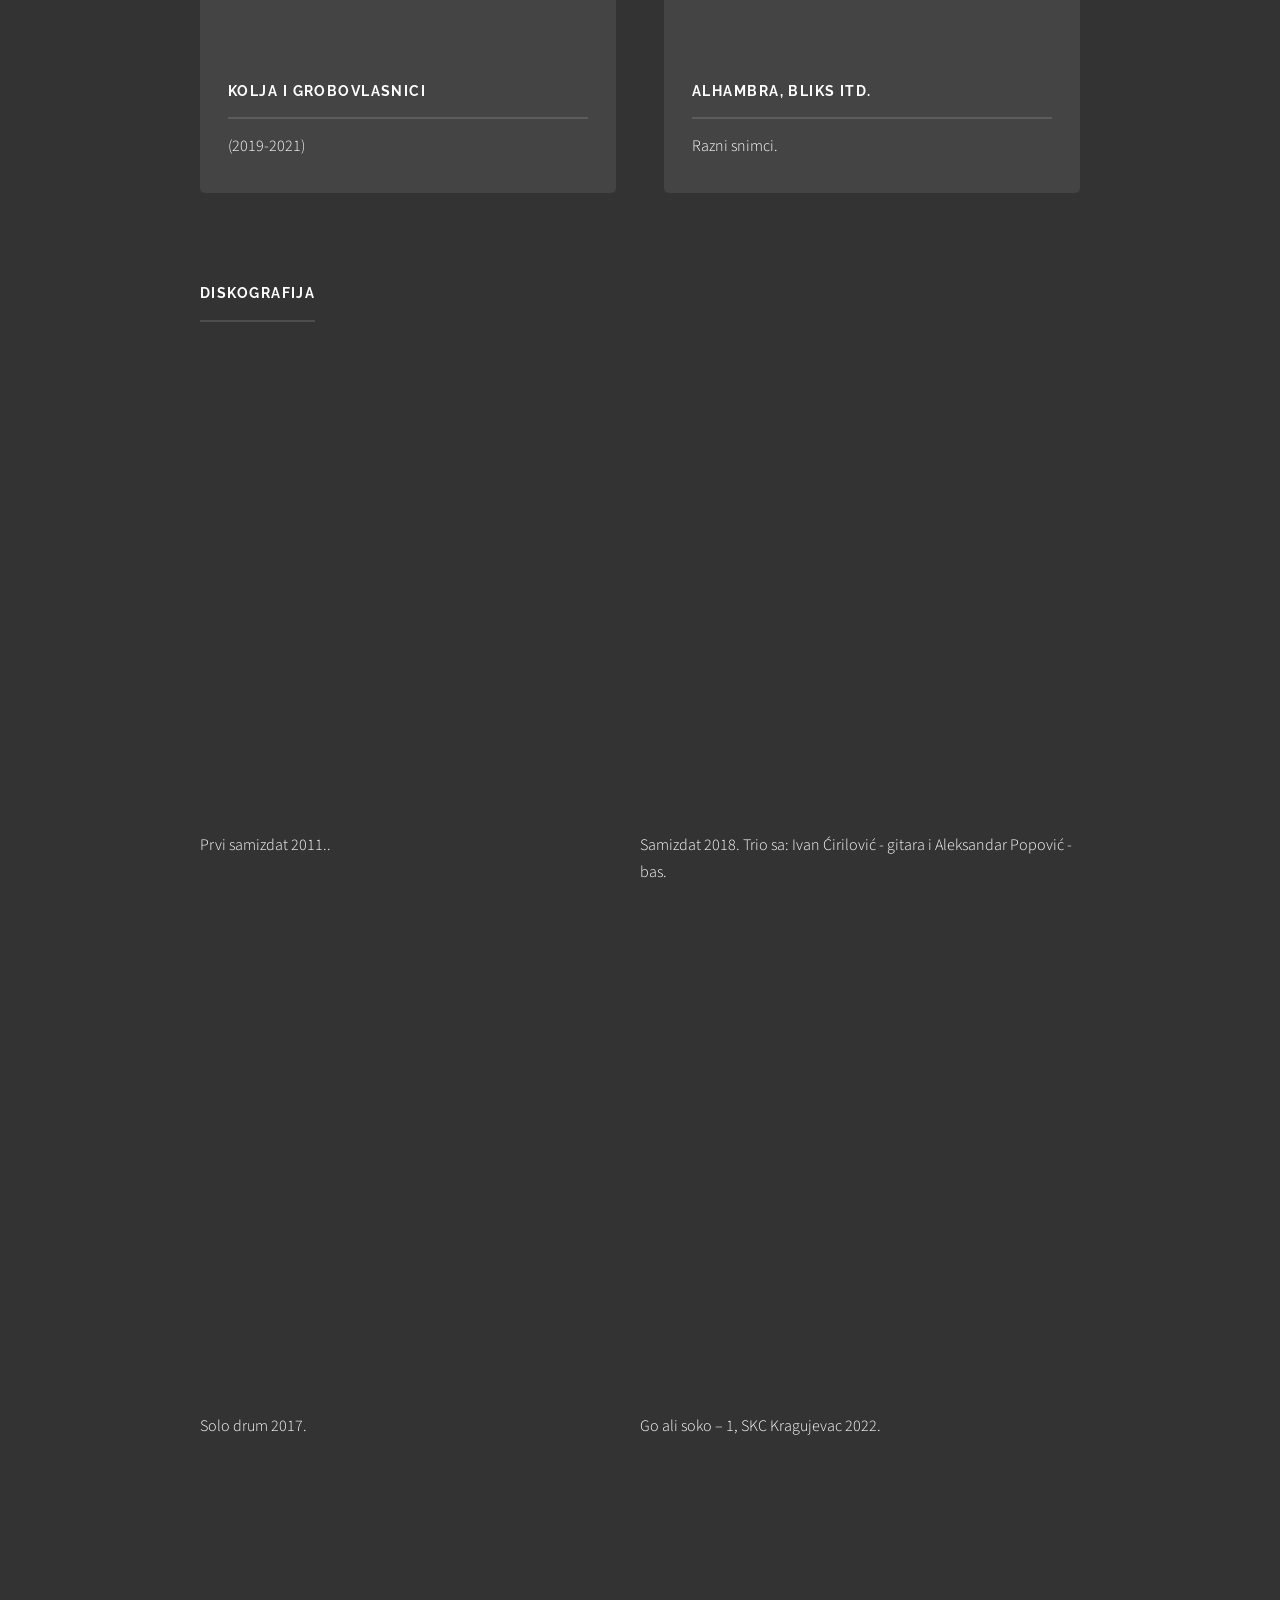
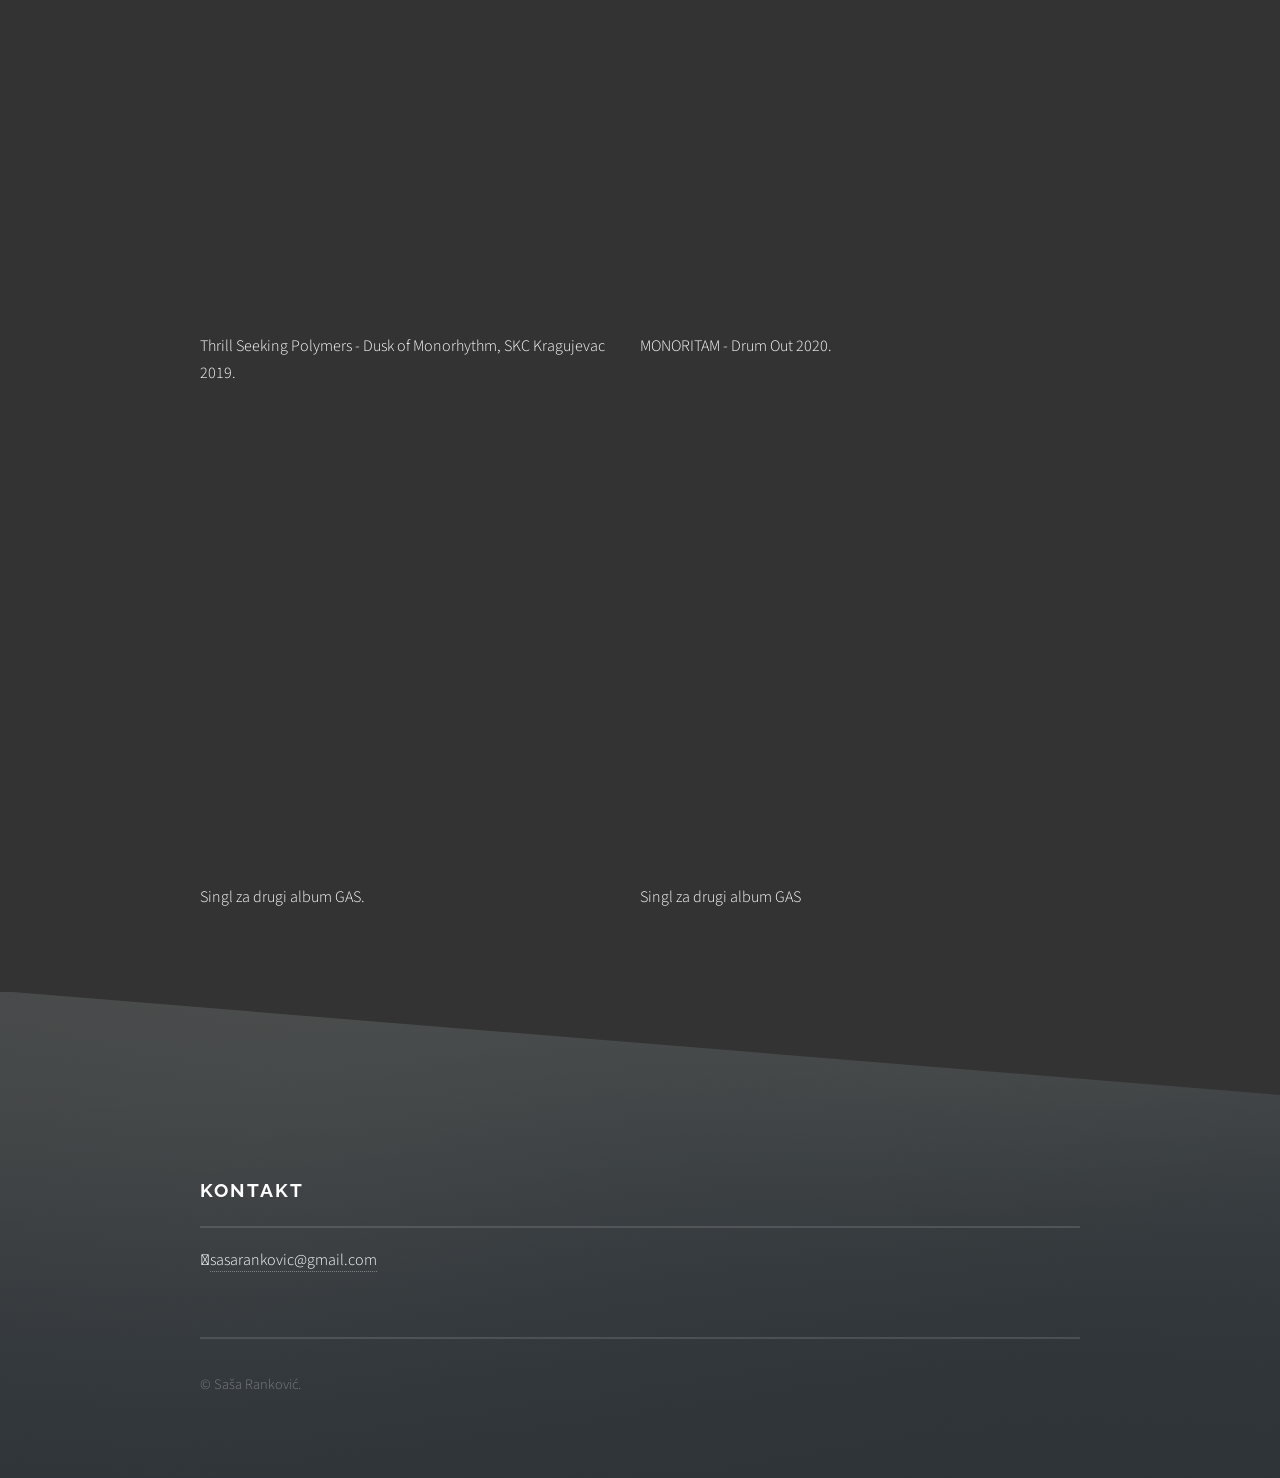
==== commit 967c43af: "Update arhiva.html" ====
--- a/arhiva.html
+++ b/arhiva.html
@@ -127,13 +127,13 @@
         </div>
 
 		 <div class="col-6 col-12-medium">
-			<iframe style="border: 0; width: 400px; height: 472px;" src="https://bandcamp.com/EmbeddedPlayer/album=2512575581/size=large/bgcol=ffffff/linkcol=0687f5/artwork=small/transparent=true/" seamless><a href="https://sasarankovic.bandcamp.com/album/dusk-of-monorhythm">Dusk of Monorhythm by Thrill Seeking Polymers</a></iframe>
+			<iframe style="border: 0; width: 400px; height: 437px;" src="https://bandcamp.com/EmbeddedPlayer/album=2512575581/size=large/bgcol=ffffff/linkcol=0687f5/artwork=small/transparent=true/" seamless><a href="https://sasarankovic.bandcamp.com/album/dusk-of-monorhythm">Dusk of Monorhythm by Thrill Seeking Polymers</a></iframe>
             <p style="margin-top: 1em;">Thrill Seeking Polymers - Dusk of Monorhythm, SKC Kragujevac 2019.</p>
         </div>
 
         <div class="col-6 col-12-medium">
-			<iframe style="border: 0; width: 400px; height: 472px;" src="https://bandcamp.com/EmbeddedPlayer/album=2483109110/size=large/bgcol=ffffff/linkcol=0687f5/artwork=small/transparent=true/" seamless><a href="https://goalisoko.bandcamp.com/album/1-album">1 (Album) by GO ALI SOKO</a></iframe>
-            <p style="margin-top: 1em;">Go ali soko – 1, SKC Kragujevac 2022.</p>
+			<iframe style="border: 0; width: 400px; height: 437px;" src="https://bandcamp.com/EmbeddedPlayer/album=1785476707/size=large/bgcol=ffffff/linkcol=0687f5/artwork=small/transparent=true/" seamless><a href="https://sasarankovic.bandcamp.com/album/monoritam-drum-out">MONORITAM - Drum Out by Saša Ranković</a></iframe>
+            <p style="margin-top: 1em;">MONORITAM - Drum Out 2020.</p>
         </div>
 		
          <div class="col-6 col-12-medium">
